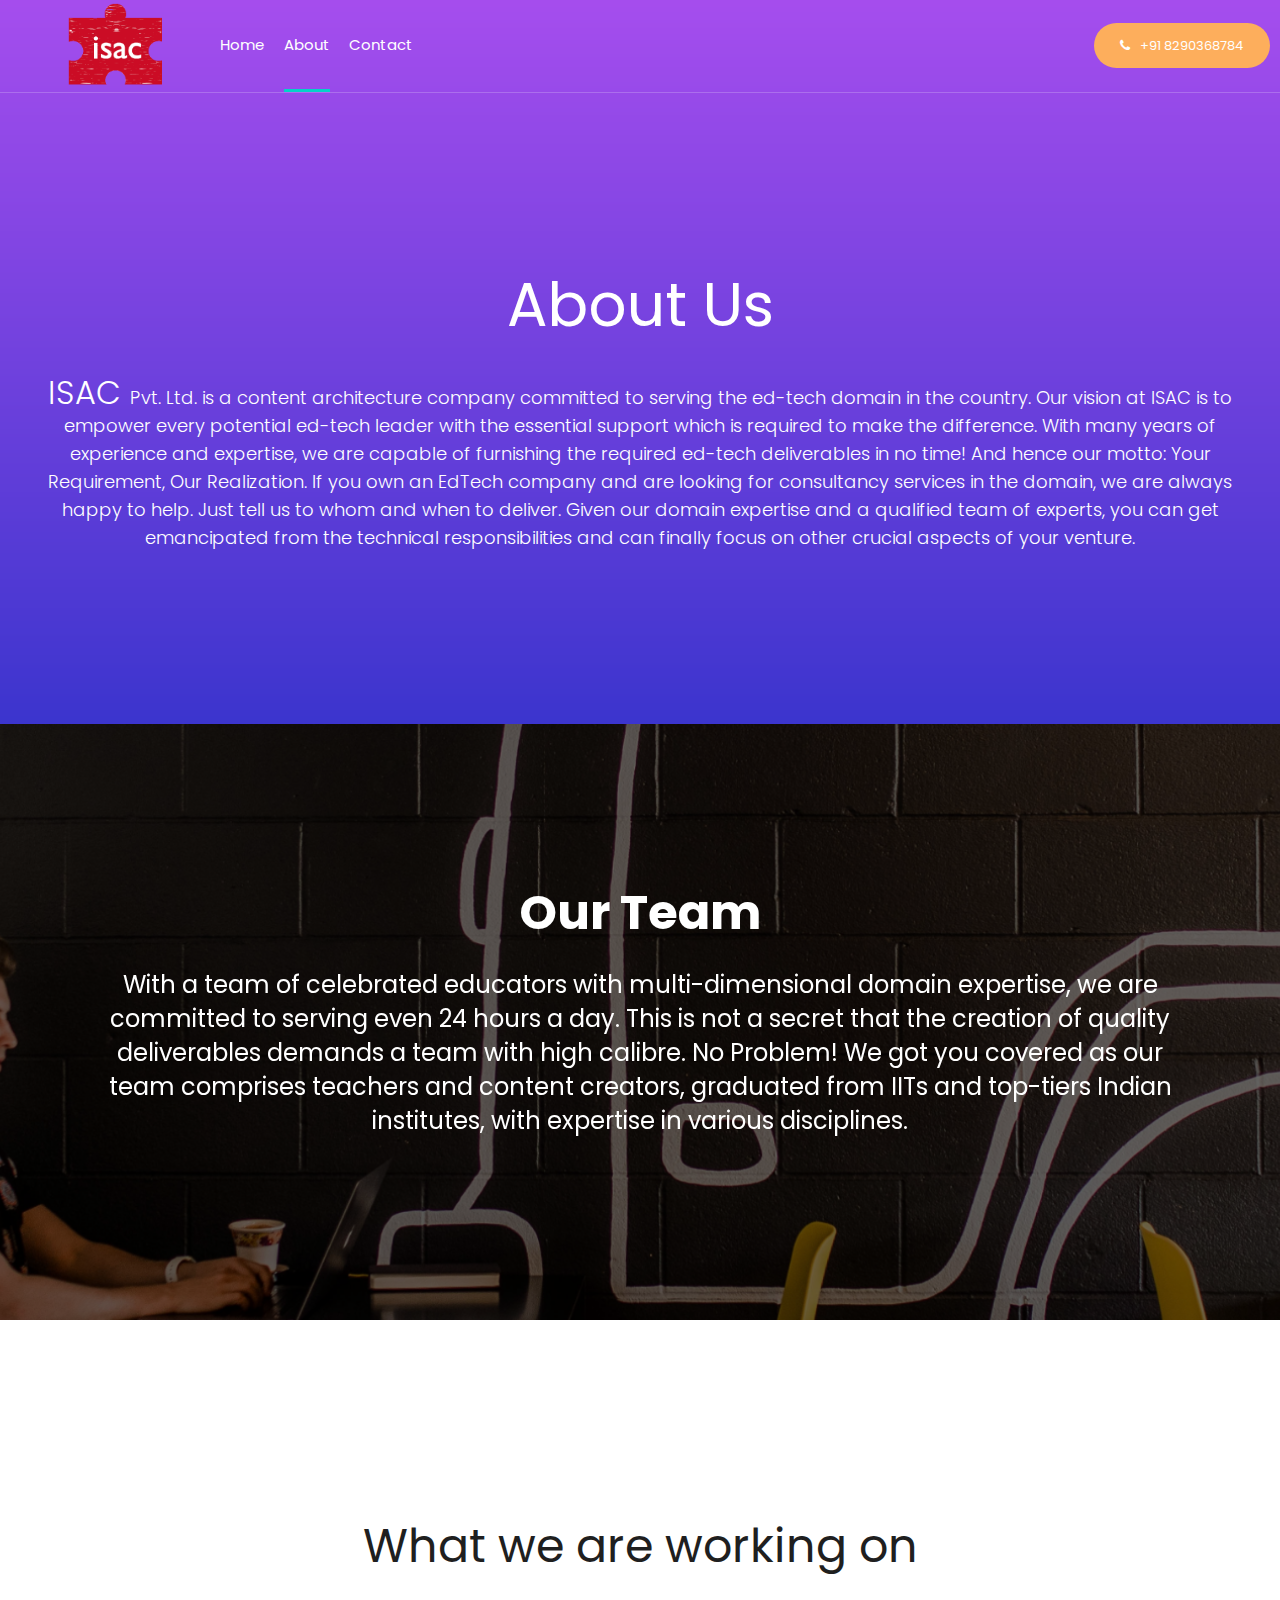
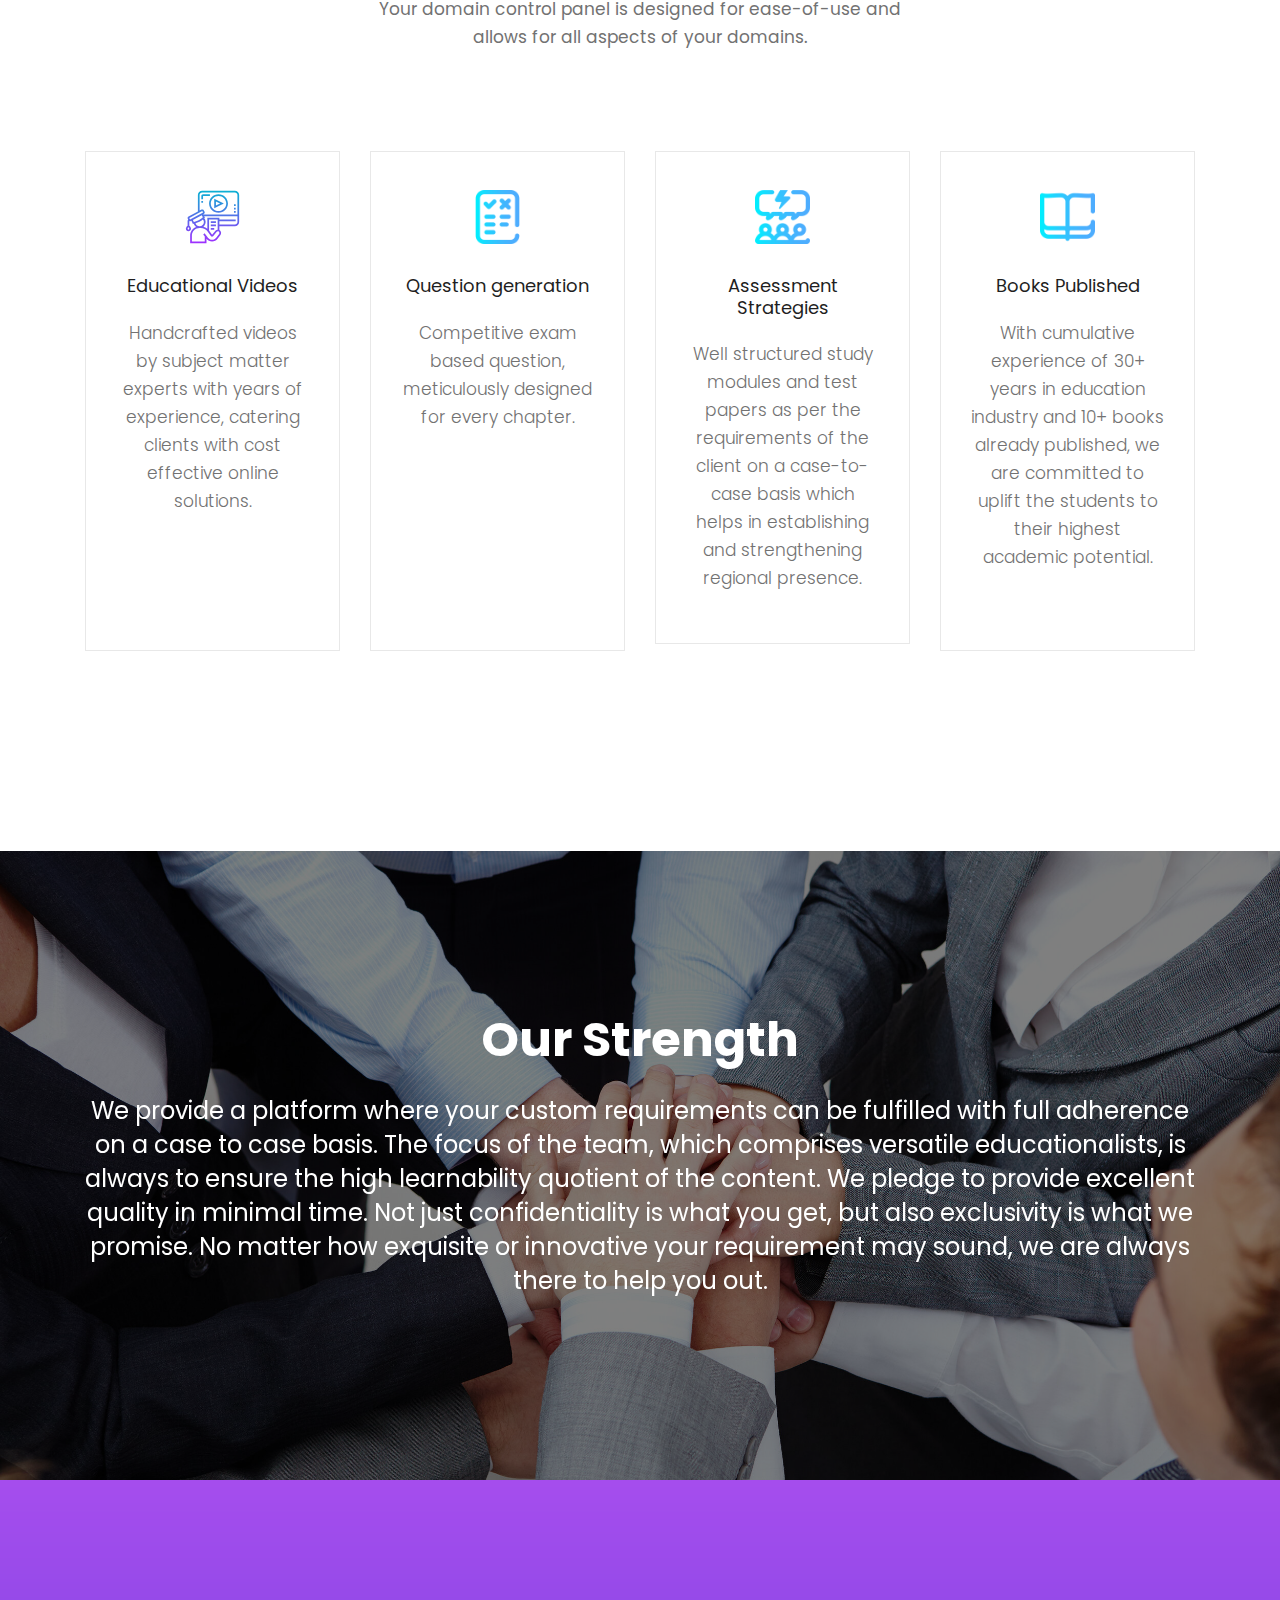
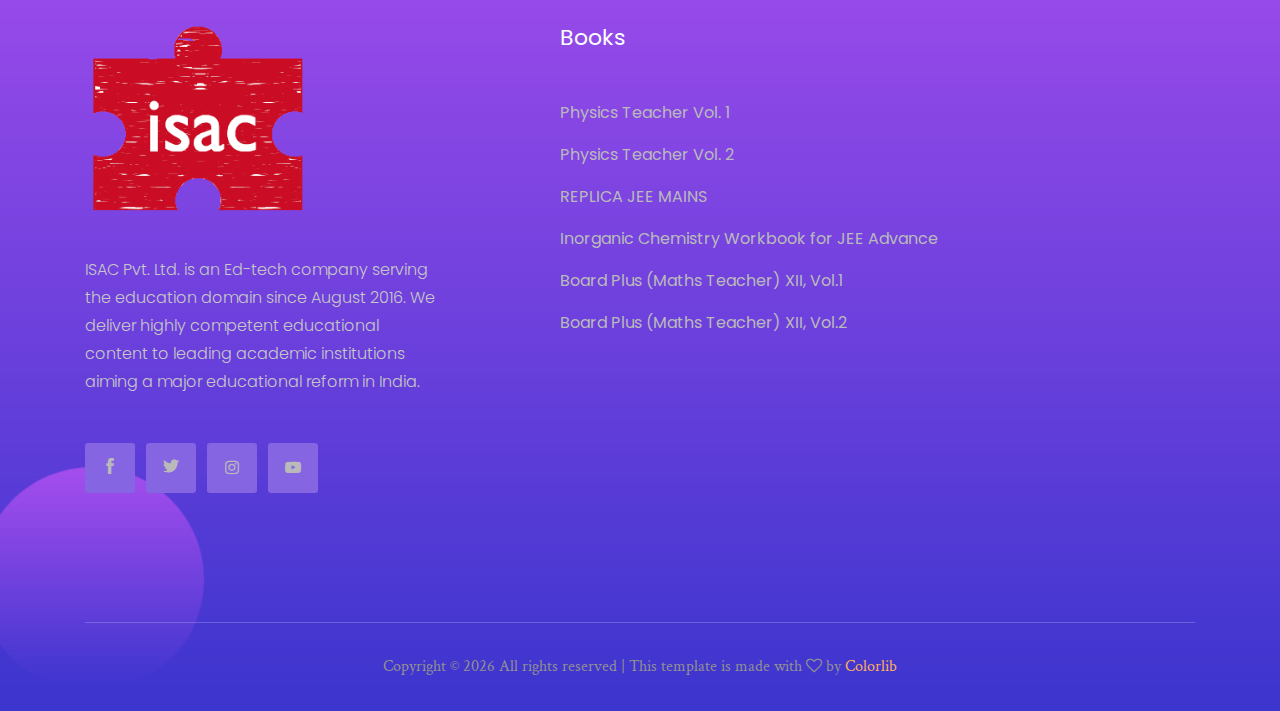
==== about.html @ 210eb5e8 "Update about.html" ====
<!doctype html>
<html class="no-js" lang="zxx">

<head>
    <meta charset="utf-8">
    <meta http-equiv="x-ua-compatible" content="ie=edge">
    <title>ISAC About</title>
    <meta name="description" content="">
    <meta name="viewport" content="width=device-width, initial-scale=1">
    <link rel="shortcut icon" type="image/png" href="img/ISAC logo.png.png">

    <!-- <link rel="manifest" href="site.webmanifest"> -->
    <!-- Place favicon.ico in the root directory -->

    <!-- CSS here -->
    <link rel="stylesheet" href="css/bootstrap.min.css">
    <link rel="stylesheet" href="css/owl.carousel.min.css">
    <link rel="stylesheet" href="css/magnific-popup.css">
    <link rel="stylesheet" href="css/font-awesome.min.css">
    <link rel="stylesheet" href="css/themify-icons.css">
    <link rel="stylesheet" href="css/nice-select.css">
    <link rel="stylesheet" href="css/flaticon.css">
    <link rel="stylesheet" href="css/gijgo.css">
    <link rel="stylesheet" href="css/animate.css">
    <link rel="stylesheet" href="css/slicknav.css">
    <link rel="stylesheet" href="css/style.css">
    <!-- <link rel="stylesheet" href="css/responsive.css"> -->
</head>

<body>
    <!--[if lte IE 9]>
            <p class="browserupgrade">You are using an <strong>outdated</strong> browser. Please <a href="https://browsehappy.com/">upgrade your browser</a> to improve your experience and security.</p>
        <![endif]-->

    <!-- header-start -->
    <header>
        <div class="header-area ">
            <div id="sticky-header" class="main-header-area">
                <div class="container-fluid p-0">
                    <div class="row align-items-center no-gutters">
                        <div class="col-xl-2 col-lg-2">
                            <div class="logo-img">
                                <a href="index.html">
                                    <img src="img/ISAC logo.png" alt="" style="width: 6.2rem;">
                                </a>
                            </div>
                        </div>
                        <div class="col-xl-7 col-lg-7">
                            <div class="main-menu  d-none d-lg-block">
                                <nav>
                                    <ul id="navigation">
                                        <li><a href="index.html">home</a></li>
                                        <li><a class="active" href="about.html">About</a></li>
                                        <li><a href="contact.html">Contact</a></li>
                                    </ul>
                                </nav>
                            </div>
                        </div>
                        <div class="col-xl-3 col-lg-3 d-none d-lg-block">
                            <div class="log_chat_area d-flex align-items-center">
                                <div class="live_chat_btn">
                                    <a class="boxed_btn_orange" href="#">
                                        <i class="fa fa-phone"></i>
                                        <span>+91 8290368784</span>
                                    </a>
                                </div>
                            </div>
                        </div>
                        <div class="col-12">
                            <div class="mobile_menu d-block d-lg-none"></div>
                        </div>
                    </div>
                </div>
            </div>
        </div>
    </header>
    <!-- header-end -->

    <!-- bradcam_area_start -->
    <div class="bradcam_area breadcam_bg overlay1">
        <h3>About Us</h3>
        <p style="text-align: center;font-size: 18px;padding-top: 3%;padding-left: 3%;padding-right: 3%;font-family: Poppins, sans-serif;color: white;">
            <span style="font-size: xx-large;">ISAC </span> Pvt. Ltd. is a content architecture company committed to serving the ed-tech domain in the country.
        Our vision at ISAC is to empower every potential ed-tech leader with the essential support which is required to
        make the difference.
        With many years of experience and expertise, we are capable of furnishing the required ed-tech deliverables in
        no time! And hence our motto: Your Requirement, Our Realization. If you own an EdTech company and are looking
        for consultancy services in the domain, we are always happy to help. Just tell us to whom and when to deliver.
        Given our domain expertise and a qualified team of experts, you can get emancipated from the technical
        responsibilities and can finally focus on other crucial aspects of your venture.
    </p>
    </div>
    <!-- bradcam_area_end -->

    

    <!-- testimonial_area_start -->
    <div class="testimonial_area testimonial_bg_1 overlay">
        <div class="testmonial_active owl-carousel">
            <div class="single_testmoial">
                <div class="container">
                    <div class="row">
                        <div class="col-xl-12">
                            <div class="testmonial_text text-center">
                                <h3 style="color: rgb(255, 255, 255);font-size: xxx-large;font-weight: 700;">Our Team</h3>
                                <p>
                                    With a team of celebrated educators with multi-dimensional domain expertise, we are
                                    committed to serving even 24 hours a day. This is not a secret that the creation of
                                    quality deliverables demands a team with high calibre. No Problem! We got you
                                    covered as our team comprises teachers and content creators, graduated from IITs and
                                    top-tiers Indian institutes, with expertise in various disciplines.
                                </p>
                            </div>
                        </div>
                    </div>
                </div>
            </div>
        </div>
    </div>
    <!-- testimonial_area_end -->

    <!-- our_courses_start -->
    <div class="our_courses">
        <div class="container">
            <div class="row">
                <div class="col-xl-12">
                    <div class="section_title text-center mb-100">
                        <h3>What we are working on</h3>
                        <p style="font-family: Poppins, sans-serif;">Your domain control panel is designed for
                            ease-of-use and <br>
                            allows for all aspects of your domains.
                        </p>
                    </div>
                </div>
            </div>
            <div class="row">
                <div class="col-xl-3 col-md-6 col-lg-6">
                    <div class="single_course text-center">
                        <div class="icon">
                            <img src="/fonts/fa-course.svg" style="max-width: 28%;">
                        </div>
                        <br>
                        <h3>Educational Videos</h3>
                        <p style="font-family: Poppins, sans-serif;">
                            Handcrafted videos by subject matter experts with years of experience, catering clients with
                            cost effective online solutions.
                            <br><br><br><br>
                        </p>
                    </div>
                </div>
                <div class="col-xl-3 col-md-6 col-lg-6">
                    <div class="single_course text-center">
                        <div class="icon blue">
                            <img src="/fonts/list.png" style="max-width: 28%;">
                        </div>
                        <br>
                        <h3>Question generation</h3>
                        <p style="font-family: Poppins, sans-serif;">
                            Competitive exam based question, meticulously designed for every chapter.
                            <br><br><br><br><br><br><br>
                        </p>
                    </div>
                </div>
                <div class="col-xl-3 col-md-6 col-lg-6">
                    <div class="single_course text-center">
                        <div class="icon">
                            <img src="/fonts/idea.png" style="max-width: 28%;">
                        </div>
                        <br>
                        <h3>Assessment Strategies</h3>
                        <p style="font-family: Poppins, sans-serif;">
                            Well structured study modules and test papers as per the requirements of the client on a
                            case-to-case basis which helps in establishing and strengthening regional presence.
                        </p>
                    </div>
                </div>
                <div class="col-xl-3 col-md-6 col-lg-6">
                    <div class="single_course text-center">
                        <div class="icon gradient">
                            <img src="/fonts/book.png" style="max-width: 28%;">
                        </div>
                        <br>
                        <h3>Books Published</h3>
                        <p style="font-family: Poppins, sans-serif;">
                            With cumulative experience of 30+ years in
                            education industry and 10+ books already published, we are committed to uplift the students
                            to their highest academic potential.
                            <br><br>
                        </p>
                    </div>
                </div>
            </div>
        </div>
    </div>
    <!-- our_courses_end -->

        <!-- testimonial_area_start -->
        <div class="testimonial_area testimonial_bg_2 overlay">
            <div class="testmonial_active owl-carousel">
                <div class="single_testmoial">
                    <div class="container">
                        <div class="row">
                            <div class="col-xl-12">
                                <div class="testmonial_text text-center">
                                    <h3 style="color: rgb(255, 255, 255);font-size: xxx-large;font-weight: 700;">Our Strength</h3>
                                    <p>
                                        We provide a platform where your custom requirements can be fulfilled with full adherence on a case to case basis. The focus of the team, which comprises versatile educationalists, is always to ensure the high learnability quotient of the content. We pledge to provide excellent quality in minimal time. Not just confidentiality is what you get, but also exclusivity is what we promise. No matter how exquisite or innovative your requirement may sound, we are always there to help you out.
                                    </p>
                                </div>
                            </div>
                        </div>
                    </div>
                </div>
            </div>
        </div>
        <!-- testimonial_area_end -->
    


    <!-- footer -->
    <footer class="footer footer_bg_1">
        <div class="footer_top">
            <div class="container">
                <div class="row">
                    <div class="col-xl-4 col-md-6 col-lg-4">
                        <div class="footer_widget">
                            <div class="footer_logo">
                                <a href="#">
                                    <img src="img/ISAC logo.png" alt="" style="width: 14rem;">
                                </a>
                            </div>
                            <p style="font-family: Poppins, sans-serif;">
                                ISAC Pvt. Ltd. is an Ed-tech company serving the education domain since August 2016. We deliver highly competent educational content to leading academic institutions aiming a major educational reform in India.
                            </p>
                            <div class="socail_links">
                                <ul>
                                    <li>
                                        <a href="#">
                                            <i class="ti-facebook"></i>
                                        </a>
                                    </li>
                                    <li>
                                        <a href="#">
                                            <i class="ti-twitter-alt"></i>
                                        </a>
                                    </li>
                                    <li>
                                        <a href="#">
                                            <i class="fa fa-instagram"></i>
                                        </a>
                                    </li>
                                    <li>
                                        <a href="#">
                                            <i class="fa fa-youtube-play"></i>
                                        </a>
                                    </li>
                                </ul>
                            </div>

                        </div>
                    </div>
                    <div class="col-xl-2 offset-xl-1 col-md-6 col-lg-3">
                        <div class="footer_widget">
                            <h3 class="footer_title">
                                Books
                            </h3>
                            <ul>
                                <li><a href="https://www.amazon.in/dp/8193483502/ref=cm_sw_r_wa_apa_i_ZMTHEbQA62MAY">Physics Teacher Vol. 1</a></li>
                                <li><a href="https://www.amazon.in/dp/8193483510/ref=cm_sw_r_wa_apa_i_jNTHEbQM7W91A">Physics Teacher Vol. 2</a></li>
                                <li><a href="https://www.amazon.in/dp/8193483529/ref=cm_sw_r_wa_apa_i_QTTHEbKXRJA1Y">REPLICA JEE MAINS</a></li>
                                <li><a href="https://www.amazon.in/dp/8193483553/ref=cm_sw_r_wa_apa_i_QVTHEb2X2Y903">Inorganic Chemistry Workbook for JEE Advance</a></li>
                                <li><a href="https://www.amazon.in/dp/8193483537/ref=cm_sw_r_wa_apa_i_bWTHEbSHF043A">Board Plus (Maths Teacher) XII, Vol.1</a></li>
                                <li><a href="#">Board Plus (Maths Teacher) XII, Vol.2</a></li>
                            </ul>

                        </div>
                    </div>
                </div>
            </div>
        </div>
        <div class="copy-right_text">
            <div class="container">
                <div class="footer_border"></div>
                <div class="row">
                    <div class="col-xl-12">
                        <p class="copy_right text-center">
                            <!-- Link back to Colorlib can't be removed. Template is licensed under CC BY 3.0. -->
                            Copyright &copy;
                            <script>document.write(new Date().getFullYear());</script> All rights reserved | This
                            template is made with <i class="fa fa-heart-o" aria-hidden="true"></i> by <a
                                href="https://colorlib.com" target="_blank">Colorlib</a>
                            <!-- Link back to Colorlib can't be removed. Template is licensed under CC BY 3.0. -->
                        </p>
                    </div>
                </div>
            </div>
        </div>
    </footer>
    <!-- footer -->

    <!-- form itself end-->
    <form id="test-form" class="white-popup-block mfp-hide">
        <div class="popup_box ">
            <div class="popup_inner">
                <div class="logo text-center">
                    <a href="#">
                        <img src="img/form-logo.png" alt="">
                    </a>
                </div>
                <h3>Sign in</h3>
                <form action="#">
                    <div class="row">
                        <div class="col-xl-12 col-md-12">
                            <input type="email" placeholder="Enter email">
                        </div>
                        <div class="col-xl-12 col-md-12">
                            <input type="password" placeholder="Password">
                        </div>
                        <div class="col-xl-12">
                            <button type="submit" class="boxed_btn_orange">Sign in</button>
                        </div>
                    </div>
                </form>
                <p class="doen_have_acc">Don’t have an account? <a class="dont-hav-acc" href="#test-form2">Sign Up</a>
                </p>
            </div>
        </div>
    </form>
    <!-- form itself end -->

    <!-- form itself end-->
    <form id="test-form2" class="white-popup-block mfp-hide">
        <div class="popup_box ">
            <div class="popup_inner">
                <div class="logo text-center">
                    <a href="#">
                        <img src="img/form-logo.png" alt="">
                    </a>
                </div>
                <h3>Resistration</h3>
                <form action="#">
                    <div class="row">
                        <div class="col-xl-12 col-md-12">
                            <input type="email" placeholder="Enter email">
                        </div>
                        <div class="col-xl-12 col-md-12">
                            <input type="password" placeholder="Password">
                        </div>
                        <div class="col-xl-12 col-md-12">
                            <input type="Password" placeholder="Confirm password">
                        </div>
                        <div class="col-xl-12">
                            <button type="submit" class="boxed_btn_orange">Sign Up</button>
                        </div>
                    </div>
                </form>
            </div>
        </div>
    </form>
    <!-- form itself end -->


    <!-- JS here -->
    <script src="js/vendor/modernizr-3.5.0.min.js"></script>
    <script src="js/vendor/jquery-1.12.4.min.js"></script>
    <script src="js/popper.min.js"></script>
    <script src="js/bootstrap.min.js"></script>
    <script src="js/owl.carousel.min.js"></script>
    <script src="js/isotope.pkgd.min.js"></script>
    <script src="js/ajax-form.js"></script>
    <script src="js/waypoints.min.js"></script>
    <script src="js/jquery.counterup.min.js"></script>
    <script src="js/imagesloaded.pkgd.min.js"></script>
    <script src="js/scrollIt.js"></script>
    <script src="js/jquery.scrollUp.min.js"></script>
    <script src="js/wow.min.js"></script>
    <script src="js/nice-select.min.js"></script>
    <script src="js/jquery.slicknav.min.js"></script>
    <script src="js/jquery.magnific-popup.min.js"></script>
    <script src="js/plugins.js"></script>
    <script src="js/gijgo.min.js"></script>

    <!--contact js-->
    <script src="js/contact.js"></script>
    <script src="js/jquery.ajaxchimp.min.js"></script>
    <script src="js/jquery.form.js"></script>
    <script src="js/jquery.validate.min.js"></script>
    <script src="js/mail-script.js"></script>

    <script src="js/main.js"></script>
</body>

</html>
---- css/themify-icons.css ----
@font-face {
	font-family: 'themify';
	src:url('../fonts/themify.eot?-fvbane');
	src:url('../fonts/themify.eot?#iefix-fvbane') format('embedded-opentype'),
		url('../fonts/themify.woff?-fvbane') format('woff'),
		url('../fonts/themify.ttf?-fvbane') format('truetype'),
		url('../fonts/themify.svg?-fvbane#themify') format('svg');
	font-weight: normal;
	font-style: normal;
}

[class^="ti-"], [class*=" ti-"] {
	font-family: 'themify';
	/* speak: none; */
	font-style: normal;
	font-weight: normal;
	font-variant: normal;
	text-transform: none;
	line-height: 1;

	/* Better Font Rendering =========== */
	-webkit-font-smoothing: antialiased;
	-moz-osx-font-smoothing: grayscale;
}

.ti-wand:before {
	content: "\e600";
}
.ti-volume:before {
	content: "\e601";
}
.ti-user:before {
	content: "\e602";
}
.ti-unlock:before {
	content: "\e603";
}
.ti-unlink:before {
	content: "\e604";
}
.ti-trash:before {
	content: "\e605";
}
.ti-thought:before {
	content: "\e606";
}
.ti-target:before {
	content: "\e607";
}
.ti-tag:before {
	content: "\e608";
}
.ti-tablet:before {
	content: "\e609";
}
.ti-star:before {
	content: "\e60a";
}
.ti-spray:before {
	content: "\e60b";
}
.ti-signal:before {
	content: "\e60c";
}
.ti-shopping-cart:before {
	content: "\e60d";
}
.ti-shopping-cart-full:before {
	content: "\e60e";
}
.ti-settings:before {
	content: "\e60f";
}
.ti-search:before {
	content: "\e610";
}
.ti-zoom-in:before {
	content: "\e611";
}
.ti-zoom-out:before {
	content: "\e612";
}
.ti-cut:before {
	content: "\e613";
}
.ti-ruler:before {
	content: "\e614";
}
.ti-ruler-pencil:before {
	content: "\e615";
}
.ti-ruler-alt:before {
	content: "\e616";
}
.ti-bookmark:before {
	content: "\e617";
}
.ti-bookmark-alt:before {
	content: "\e618";
}
.ti-reload:before {
	content: "\e619";
}
.ti-plus:before {
	content: "\e61a";
}
.ti-pin:before {
	content: "\e61b";
}
.ti-pencil:before {
	content: "\e61c";
}
.ti-pencil-alt:before {
	content: "\e61d";
}
.ti-paint-roller:before {
	content: "\e61e";
}
.ti-paint-bucket:before {
	content: "\e61f";
}
.ti-na:before {
	content: "\e620";
}
.ti-mobile:before {
	content: "\e621";
}
.ti-minus:before {
	content: "\e622";
}
.ti-medall:before {
	content: "\e623";
}
.ti-medall-alt:before {
	content: "\e624";
}
.ti-marker:before {
	content: "\e625";
}
.ti-marker-alt:before {
	content: "\e626";
}
.ti-arrow-up:before {
	content: "\e627";
}
.ti-arrow-right:before {
	content: "\e628";
}
.ti-arrow-left:before {
	content: "\e629";
}
.ti-arrow-down:before {
	content: "\e62a";
}
.ti-lock:before {
	content: "\e62b";
}
.ti-location-arrow:before {
	content: "\e62c";
}
.ti-link:before {
	content: "\e62d";
}
.ti-layout:before {
	content: "\e62e";
}
.ti-layers:before {
	content: "\e62f";
}
.ti-layers-alt:before {
	content: "\e630";
}
.ti-key:before {
	content: "\e631";
}
.ti-import:before {
	content: "\e632";
}
.ti-image:before {
	content: "\e633";
}
.ti-heart:before {
	content: "\e634";
}
.ti-heart-broken:before {
	content: "\e635";
}
.ti-hand-stop:before {
	content: "\e636";
}
.ti-hand-open:before {
	content: "\e637";
}
.ti-hand-drag:before {
	content: "\e638";
}
.ti-folder:before {
	content: "\e639";
}
.ti-flag:before {
	content: "\e63a";
}
.ti-flag-alt:before {
	content: "\e63b";
}
.ti-flag-alt-2:before {
	content: "\e63c";
}
.ti-eye:before {
	content: "\e63d";
}
.ti-export:before {
	content: "\e63e";
}
.ti-exchange-vertical:before {
	content: "\e63f";
}
.ti-desktop:before {
	content: "\e640";
}
.ti-cup:before {
	content: "\e641";
}
.ti-crown:before {
	content: "\e642";
}
.ti-comments:before {
	content: "\e643";
}
.ti-comment:before {
	content: "\e644";
}
.ti-comment-alt:before {
	content: "\e645";
}
.ti-close:before {
	content: "\e646";
}
.ti-clip:before {
	content: "\e647";
}
.ti-angle-up:before {
	content: "\e648";
}
.ti-angle-right:before {
	content: "\e649";
}
.ti-angle-left:before {
	content: "\e64a";
}
.ti-angle-down:before {
	content: "\e64b";
}
.ti-check:before {
	content: "\e64c";
}
.ti-check-box:before {
	content: "\e64d";
}
.ti-camera:before {
	content: "\e64e";
}
.ti-announcement:before {
	content: "\e64f";
}
.ti-brush:before {
	content: "\e650";
}
.ti-briefcase:before {
	content: "\e651";
}
.ti-bolt:before {
	content: "\e652";
}
.ti-bolt-alt:before {
	content: "\e653";
}
.ti-blackboard:before {
	content: "\e654";
}
.ti-bag:before {
	content: "\e655";
}
.ti-move:before {
	content: "\e656";
}
.ti-arrows-vertical:before {
	content: "\e657";
}
.ti-arrows-horizontal:before {
	content: "\e658";
}
.ti-fullscreen:before {
	content: "\e659";
}
.ti-arrow-top-right:before {
	content: "\e65a";
}
.ti-arrow-top-left:before {
	content: "\e65b";
}
.ti-arrow-circle-up:before {
	content: "\e65c";
}
.ti-arrow-circle-right:before {
	content: "\e65d";
}
.ti-arrow-circle-left:before {
	content: "\e65e";
}
.ti-arrow-circle-down:before {
	content: "\e65f";
}
.ti-angle-double-up:before {
	content: "\e660";
}
.ti-angle-double-right:before {
	content: "\e661";
}
.ti-angle-double-left:before {
	content: "\e662";
}
.ti-angle-double-down:before {
	content: "\e663";
}
.ti-zip:before {
	content: "\e664";
}
.ti-world:before {
	content: "\e665";
}
.ti-wheelchair:before {
	content: "\e666";
}
.ti-view-list:before {
	content: "\e667";
}
.ti-view-list-alt:before {
	content: "\e668";
}
.ti-view-grid:before {
	content: "\e669";
}
.ti-uppercase:before {
	content: "\e66a";
}
.ti-upload:before {
	content: "\e66b";
}
.ti-underline:before {
	content: "\e66c";
}
.ti-truck:before {
	content: "\e66d";
}
.ti-timer:before {
	content: "\e66e";
}
.ti-ticket:before {
	content: "\e66f";
}
.ti-thumb-up:before {
	content: "\e670";
}
.ti-thumb-down:before {
	content: "\e671";
}
.ti-text:before {
	content: "\e672";
}
.ti-stats-up:before {
	content: "\e673";
}
.ti-stats-down:before {
	content: "\e674";
}
.ti-split-v:before {
	content: "\e675";
}
.ti-split-h:before {
	content: "\e676";
}
.ti-smallcap:before {
	content: "\e677";
}
.ti-shine:before {
	content: "\e678";
}
.ti-shift-right:before {
	content: "\e679";
}
.ti-shift-left:before {
	content: "\e67a";
}
.ti-shield:before {
	content: "\e67b";
}
.ti-notepad:before {
	content: "\e67c";
}
.ti-server:before {
	content: "\e67d";
}
.ti-quote-right:before {
	content: "\e67e";
}
.ti-quote-left:before {
	content: "\e67f";
}
.ti-pulse:before {
	content: "\e680";
}
.ti-printer:before {
	content: "\e681";
}
.ti-power-off:before {
	content: "\e682";
}
.ti-plug:before {
	content: "\e683";
}
.ti-pie-chart:before {
	content: "\e684";
}
.ti-paragraph:before {
	content: "\e685";
}
.ti-panel:before {
	content: "\e686";
}
.ti-package:before {
	content: "\e687";
}
.ti-music:before {
	content: "\e688";
}
.ti-music-alt:before {
	content: "\e689";
}
.ti-mouse:before {
	content: "\e68a";
}
.ti-mouse-alt:before {
	content: "\e68b";
}
.ti-money:before {
	content: "\e68c";
}
.ti-microphone:before {
	content: "\e68d";
}
.ti-menu:before {
	content: "\e68e";
}
.ti-menu-alt:before {
	content: "\e68f";
}
.ti-map:before {
	content: "\e690";
}
.ti-map-alt:before {
	content: "\e691";
}
.ti-loop:before {
	content: "\e692";
}
.ti-location-pin:before {
	content: "\e693";
}
.ti-list:before {
	content: "\e694";
}
.ti-light-bulb:before {
	content: "\e695";
}
.ti-Italic:before {
	content: "\e696";
}
.ti-info:before {
	content: "\e697";
}
.ti-infinite:before {
	content: "\e698";
}
.ti-id-badge:before {
	content: "\e699";
}
.ti-hummer:before {
	content: "\e69a";
}
.ti-home:before {
	content: "\e69b";
}
.ti-help:before {
	content: "\e69c";
}
.ti-headphone:before {
	content: "\e69d";
}
.ti-harddrives:before {
	content: "\e69e";
}
.ti-harddrive:before {
	content: "\e69f";
}
.ti-gift:before {
	content: "\e6a0";
}
.ti-game:before {
	content: "\e6a1";
}
.ti-filter:before {
	content: "\e6a2";
}
.ti-files:before {
	content: "\e6a3";
}
.ti-file:before {
	content: "\e6a4";
}
.ti-eraser:before {
	content: "\e6a5";
}
.ti-envelope:before {
	content: "\e6a6";
}
.ti-download:before {
	content: "\e6a7";
}
.ti-direction:before {
	content: "\e6a8";
}
.ti-direction-alt:before {
	content: "\e6a9";
}
.ti-dashboard:before {
	content: "\e6aa";
}
.ti-control-stop:before {
	content: "\e6ab";
}
.ti-control-shuffle:before {
	content: "\e6ac";
}
.ti-control-play:before {
	content: "\e6ad";
}
.ti-control-pause:before {
	content: "\e6ae";
}
.ti-control-forward:before {
	content: "\e6af";
}
.ti-control-backward:before {
	content: "\e6b0";
}
.ti-cloud:before {
	content: "\e6b1";
}
.ti-cloud-up:before {
	content: "\e6b2";
}
.ti-cloud-down:before {
	content: "\e6b3";
}
.ti-clipboard:before {
	content: "\e6b4";
}
.ti-car:before {
	content: "\e6b5";
}
.ti-calendar:before {
	content: "\e6b6";
}
.ti-book:before {
	content: "\e6b7";
}
.ti-bell:before {
	content: "\e6b8";
}
.ti-basketball:before {
	content: "\e6b9";
}
.ti-bar-chart:before {
	content: "\e6ba";
}
.ti-bar-chart-alt:before {
	content: "\e6bb";
}
.ti-back-right:before {
	content: "\e6bc";
}
.ti-back-left:before {
	content: "\e6bd";
}
.ti-arrows-corner:before {
	content: "\e6be";
}
.ti-archive:before {
	content: "\e6bf";
}
.ti-anchor:before {
	content: "\e6c0";
}
.ti-align-right:before {
	content: "\e6c1";
}
.ti-align-left:before {
	content: "\e6c2";
}
.ti-align-justify:before {
	content: "\e6c3";
}
.ti-align-center:before {
	content: "\e6c4";
}
.ti-alert:before {
	content: "\e6c5";
}
.ti-alarm-clock:before {
	content: "\e6c6";
}
.ti-agenda:before {
	content: "\e6c7";
}
.ti-write:before {
	content: "\e6c8";
}
.ti-window:before {
	content: "\e6c9";
}
.ti-widgetized:before {
	content: "\e6ca";
}
.ti-widget:before {
	content: "\e6cb";
}
.ti-widget-alt:before {
	content: "\e6cc";
}
.ti-wallet:before {
	content: "\e6cd";
}
.ti-video-clapper:before {
	content: "\e6ce";
}
.ti-video-camera:before {
	content: "\e6cf";
}
.ti-vector:before {
	content: "\e6d0";
}
.ti-themify-logo:before {
	content: "\e6d1";
}
.ti-themify-favicon:before {
	content: "\e6d2";
}
.ti-themify-favicon-alt:before {
	content: "\e6d3";
}
.ti-support:before {
	content: "\e6d4";
}
.ti-stamp:before {
	content: "\e6d5";
}
.ti-split-v-alt:before {
	content: "\e6d6";
}
.ti-slice:before {
	content: "\e6d7";
}
.ti-shortcode:before {
	content: "\e6d8";
}
.ti-shift-right-alt:before {
	content: "\e6d9";
}
.ti-shift-left-alt:before {
	content: "\e6da";
}
.ti-ruler-alt-2:before {
	content: "\e6db";
}
.ti-receipt:before {
	content: "\e6dc";
}
.ti-pin2:before {
	content: "\e6dd";
}
.ti-pin-alt:before {
	content: "\e6de";
}
.ti-pencil-alt2:before {
	content: "\e6df";
}
.ti-palette:before {
	content: "\e6e0";
}
.ti-more:before {
	content: "\e6e1";
}
.ti-more-alt:before {
	content: "\e6e2";
}
.ti-microphone-alt:before {
	content: "\e6e3";
}
.ti-magnet:before {
	content: "\e6e4";
}
.ti-line-double:before {
	content: "\e6e5";
}
.ti-line-dotted:before {
	content: "\e6e6";
}
.ti-line-dashed:before {
	content: "\e6e7";
}
.ti-layout-width-full:before {
	content: "\e6e8";
}
.ti-layout-width-default:before {
	content: "\e6e9";
}
.ti-layout-width-default-alt:before {
	content: "\e6ea";
}
.ti-layout-tab:before {
	content: "\e6eb";
}
.ti-layout-tab-window:before {
	content: "\e6ec";
}
.ti-layout-tab-v:before {
	content: "\e6ed";
}
.ti-layout-tab-min:before {
	content: "\e6ee";
}
.ti-layout-slider:before {
	content: "\e6ef";
}
.ti-layout-slider-alt:before {
	content: "\e6f0";
}
.ti-layout-sidebar-right:before {
	content: "\e6f1";
}
.ti-layout-sidebar-none:before {
	content: "\e6f2";
}
.ti-layout-sidebar-left:before {
	content: "\e6f3";
}
.ti-layout-placeholder:before {
	content: "\e6f4";
}
.ti-layout-menu:before {
	content: "\e6f5";
}
.ti-layout-menu-v:before {
	content: "\e6f6";
}
.ti-layout-menu-separated:before {
	content: "\e6f7";
}
.ti-layout-menu-full:before {
	content: "\e6f8";
}
.ti-layout-media-right-alt:before {
	content: "\e6f9";
}
.ti-layout-media-right:before {
	content: "\e6fa";
}
.ti-layout-media-overlay:before {
	content: "\e6fb";
}
.ti-layout-media-overlay-alt:before {
	content: "\e6fc";
}
.ti-layout-media-overlay-alt-2:before {
	content: "\e6fd";
}
.ti-layout-media-left-alt:before {
	content: "\e6fe";
}
.ti-layout-media-left:before {
	content: "\e6ff";
}
.ti-layout-media-center-alt:before {
	content: "\e700";
}
.ti-layout-media-center:before {
	content: "\e701";
}
.ti-layout-list-thumb:before {
	content: "\e702";
}
.ti-layout-list-thumb-alt:before {
	content: "\e703";
}
.ti-layout-list-post:before {
	content: "\e704";
}
.ti-layout-list-large-image:before {
	content: "\e705";
}
.ti-layout-line-solid:before {
	content: "\e706";
}
.ti-layout-grid4:before {
	content: "\e707";
}
.ti-layout-grid3:before {
	content: "\e708";
}
.ti-layout-grid2:before {
	content: "\e709";
}
.ti-layout-grid2-thumb:before {
	content: "\e70a";
}
.ti-layout-cta-right:before {
	content: "\e70b";
}
.ti-layout-cta-left:before {
	content: "\e70c";
}
.ti-layout-cta-center:before {
	content: "\e70d";
}
.ti-layout-cta-btn-right:before {
	content: "\e70e";
}
.ti-layout-cta-btn-left:before {
	content: "\e70f";
}
.ti-layout-column4:before {
	content: "\e710";
}
.ti-layout-column3:before {
	content: "\e711";
}
.ti-layout-column2:before {
	content: "\e712";
}
.ti-layout-accordion-separated:before {
	content: "\e713";
}
.ti-layout-accordion-merged:before {
	content: "\e714";
}
.ti-layout-accordion-list:before {
	content: "\e715";
}
.ti-ink-pen:before {
	content: "\e716";
}
.ti-info-alt:before {
	content: "\e717";
}
.ti-help-alt:before {
	content: "\e718";
}
.ti-headphone-alt:before {
	content: "\e719";
}
.ti-hand-point-up:before {
	content: "\e71a";
}
.ti-hand-point-right:before {
	content: "\e71b";
}
.ti-hand-point-left:before {
	content: "\e71c";
}
.ti-hand-point-down:before {
	content: "\e71d";
}
.ti-gallery:before {
	content: "\e71e";
}
.ti-face-smile:before {
	content: "\e71f";
}
.ti-face-sad:before {
	content: "\e720";
}
.ti-credit-card:before {
	content: "\e721";
}
.ti-control-skip-forward:before {
	content: "\e722";
}
.ti-control-skip-backward:before {
	content: "\e723";
}
.ti-control-record:before {
	content: "\e724";
}
.ti-control-eject:before {
	content: "\e725";
}
.ti-comments-smiley:before {
	content: "\e726";
}
.ti-brush-alt:before {
	content: "\e727";
}
.ti-youtube:before {
	content: "\e728";
}
.ti-vimeo:before {
	content: "\e729";
}
.ti-twitter:before {
	content: "\e72a";
}
.ti-time:before {
	content: "\e72b";
}
.ti-tumblr:before {
	content: "\e72c";
}
.ti-skype:before {
	content: "\e72d";
}
.ti-share:before {
	content: "\e72e";
}
.ti-share-alt:before {
	content: "\e72f";
}
.ti-rocket:before {
	content: "\e730";
}
.ti-pinterest:before {
	content: "\e731";
}
.ti-new-window:before {
	content: "\e732";
}
.ti-microsoft:before {
	content: "\e733";
}
.ti-list-ol:before {
	content: "\e734";
}
.ti-linkedin:before {
	content: "\e735";
}
.ti-layout-sidebar-2:before {
	content: "\e736";
}
.ti-layout-grid4-alt:before {
	content: "\e737";
}
.ti-layout-grid3-alt:before {
	content: "\e738";
}
.ti-layout-grid2-alt:before {
	content: "\e739";
}
.ti-layout-column4-alt:before {
	content: "\e73a";
}
.ti-layout-column3-alt:before {
	content: "\e73b";
}
.ti-layout-column2-alt:before {
	content: "\e73c";
}
.ti-instagram:before {
	content: "\e73d";
}
.ti-google:before {
	content: "\e73e";
}
.ti-github:before {
	content: "\e73f";
}
.ti-flickr:before {
	content: "\e740";
}
.ti-facebook:before {
	content: "\e741";
}
.ti-dropbox:before {
	content: "\e742";
}
.ti-dribbble:before {
	content: "\e743";
}
.ti-apple:before {
	content: "\e744";
}
.ti-android:before {
	content: "\e745";
}
.ti-save:before {
	content: "\e746";
}
.ti-save-alt:before {
	content: "\e747";
}
.ti-yahoo:before {
	content: "\e748";
}
.ti-wordpress:before {
	content: "\e749";
}
.ti-vimeo-alt:before {
	content: "\e74a";
}
.ti-twitter-alt:before {
	content: "\e74b";
}
.ti-tumblr-alt:before {
	content: "\e74c";
}
.ti-trello:before {
	content: "\e74d";
}
.ti-stack-overflow:before {
	content: "\e74e";
}
.ti-soundcloud:before {
	content: "\e74f";
}
.ti-sharethis:before {
	content: "\e750";
}
.ti-sharethis-alt:before {
	content: "\e751";
}
.ti-reddit:before {
	content: "\e752";
}
.ti-pinterest-alt:before {
	content: "\e753";
}
.ti-microsoft-alt:before {
	content: "\e754";
}
.ti-linux:before {
	content: "\e755";
}
.ti-jsfiddle:before {
	content: "\e756";
}
.ti-joomla:before {
	content: "\e757";
}
.ti-html5:before {
	content: "\e758";
}
.ti-flickr-alt:before {
	content: "\e759";
}
.ti-email:before {
	content: "\e75a";
}
.ti-drupal:before {
	content: "\e75b";
}
.ti-dropbox-alt:before {
	content: "\e75c";
}
.ti-css3:before {
	content: "\e75d";
}
.ti-rss:before {
	content: "\e75e";
}
.ti-rss-alt:before {
	content: "\e75f";
}
---- css/nice-select.css ----
.nice-select {
  -webkit-tap-highlight-color: transparent;
  background-color: #fff;
  border-radius: 5px;
  border: solid 1px #e8e8e8;
  box-sizing: border-box;
  clear: both;
  cursor: pointer;
  display: block;
  float: left;
  font-family: inherit;
  font-size: 14px;
  font-weight: normal;
  height: 42px;
  line-height: 40px;
  outline: none;
  padding-left: 18px;
  padding-right: 30px;
  position: relative;
  text-align: left !important;
  -webkit-transition: all 0.2s ease-in-out;
  transition: all 0.2s ease-in-out;
  -webkit-user-select: none;
     -moz-user-select: none;
      -ms-user-select: none;
          user-select: none;
  white-space: nowrap;
  width: auto; }
  .nice-select:hover {
    border-color: #dbdbdb; }
  .nice-select:active, .nice-select.open, .nice-select:focus {
    border-color: #999; }


  .nice-select.disabled {
    border-color: #ededed;
    color: #999;
    pointer-events: none; }
    .nice-select.disabled:after {
      border-color: #cccccc; }
  .nice-select.wide {
    width: 100%; }
    .nice-select.wide .list {
      left: 0 !important;
      right: 0 !important; }
  .nice-select.right {
    float: right; }
    .nice-select.right .list {
      left: auto;
      right: 0; }
  .nice-select.small {
    font-size: 12px;
    height: 36px;
    line-height: 34px; }
    .nice-select.small:after {
      height: 4px;
      width: 4px; }
    .nice-select.small .option {
      line-height: 34px;
      min-height: 34px; }
  .nice-select .list {
    background-color: #fff;
    border-radius: 5px;
    box-shadow: 0 0 0 1px rgba(68, 68, 68, 0.11);
    box-sizing: border-box;
    margin-top: 4px;
    opacity: 0;
    overflow: hidden;
    padding: 0;
    pointer-events: none;
    position: absolute;
    top: 100%;
    left: 0;
    -webkit-transform-origin: 50% 0;
        -ms-transform-origin: 50% 0;
            transform-origin: 50% 0;
    -webkit-transform: scale(0.75) translateY(-21px);
        -ms-transform: scale(0.75) translateY(-21px);
            transform: scale(0.75) translateY(-21px);
    -webkit-transition: all 0.2s cubic-bezier(0.5, 0, 0, 1.25), opacity 0.15s ease-out;
    transition: all 0.2s cubic-bezier(0.5, 0, 0, 1.25), opacity 0.15s ease-out;
    z-index: 9; }
    .nice-select .list:hover .option:not(:hover) {
      background-color: transparent !important; }
  .nice-select .option {
    cursor: pointer;
    font-weight: 400;
    line-height: 40px;
    list-style: none;
    min-height: 40px;
    outline: none;
    padding-left: 18px;
    padding-right: 29px;
    text-align: left;
    -webkit-transition: all 0.2s;
    transition: all 0.2s; }
    .nice-select .option:hover, .nice-select .option.focus, .nice-select .option.selected.focus {
      background-color: #f6f6f6; }
    .nice-select .option.selected {
      font-weight: bold; }
    .nice-select .option.disabled {
      background-color: transparent;
      color: #999;
      cursor: default; }

.no-csspointerevents .nice-select .list {
  display: none; }

.no-csspointerevents .nice-select.open .list {
  display: block; }





  /* ,,,,,,,,,,,,,,,, */


  .nice-select:after {
    content: "\e64b";
    display: block;
    height: 5px;
    margin-top: -5px;
    pointer-events: none;
    position: absolute;
    right: 30px;
    top: 8px;
    transition: all 0.15s ease-in-out;
    width: 5px;
    font-family: 'themify';
    color: #ddd; }

    .nice-select.open:after {
 }
    .nice-select.open .list {
      opacity: 1;
      pointer-events: auto;
      -webkit-transform: scale(1) translateY(0);
          -ms-transform: scale(1) translateY(0);
              transform: scale(1) translateY(0); }
---- css/flaticon.css ----
/*
  	Flaticon icon font: Flaticon
  	Creation date: 08/09/2019 09:07
  	*/

@font-face {
  font-family: "Flaticon";
  src: url("../fonts/Flaticon.eot");
  src: url("../fonts/Flaticon.eot?#iefix") format("embedded-opentype"),
       url("../fonts/Flaticon.woff2") format("woff2"),
       url("../fonts/Flaticon.woff") format("woff"),
       url("../fonts/Flaticon.ttf") format("truetype"),
       url("../fonts/Flaticon.svg#Flaticon") format("svg");
  font-weight: normal;
  font-style: normal;
}

@media screen and (-webkit-min-device-pixel-ratio:0) {
  @font-face {
    font-family: "Flaticon";
    src: url("../fonts/Flaticon.svg#Flaticon") format("svg");
  }
}

[class^="flaticon-"]:before, [class*=" flaticon-"]:before,
[class^="flaticon-"]:after, [class*=" flaticon-"]:after {   
  font-family: Flaticon;
font-style: normal;
}

.flaticon-user:before { content: "\f100"; }
.flaticon-question:before { content: "\f101"; }
.flaticon-clock:before { content: "\f102"; }
.flaticon-mark-as-favorite-star:before { content: "\f103"; }
.flaticon-premium:before { content: "\f104"; }
.flaticon-crown:before { content: "\f105"; }
.flaticon-business-and-finance:before { content: "\f106"; }
.flaticon-art-and-design:before { content: "\f107"; }
---- css/gijgo.css ----
.gj-button {
    background-color: #f5f5f5;
    border: 1px solid #ddd;
    color: #000;
    border-radius: 3px;
    padding: 6px 10px;
    cursor: pointer;
}

.gj-unselectable {
    -webkit-touch-callout: none;
    -webkit-user-select: none;
    -khtml-user-select: none;
    -moz-user-select: none;
    -ms-user-select: none;
    user-select: none;
}

.gj-row {
    display: -webkit-box;
    display: -ms-flexbox;
    display: flex;
    -ms-flex-wrap: wrap;
    flex-wrap: wrap;
}

.gj-margin-left-5 {
    margin-left: 5px;
}

.gj-margin-left-10 {
    margin-left: 10px;
}

.gj-width-full {
    width: 100%;
}

.gj-cursor-pointer {
    cursor: pointer;
}

.gj-text-align-center {
    text-align: center;
}

.gj-font-size-16 {
    font-size: 16px;
}

.gj-hidden {
    display: none;
}

/** Material Design */
.gj-button-md {
    background: 0 0;
    border: none;
    border-radius: 2px;
    color: rgba(0, 0, 0, 0.87);
    position: relative;
    height: 36px;
    margin: 0;
    min-width: 64px;
    padding: 0 16px;
    display: inline-block;
    font-family: "Roboto","Helvetica","Arial",sans-serif;
    font-size: 1rem;
    font-weight: 500;
    text-transform: uppercase;
    letter-spacing: 0;
    overflow: hidden;
    will-change: box-shadow;
    transition: box-shadow .2s cubic-bezier(.4,0,1,1),background-color .2s cubic-bezier(.4,0,.2,1),color .2s cubic-bezier(.4,0,.2,1);
    outline: none;
    cursor: pointer;
    text-decoration: none;
    text-align: center;
    line-height: 36px;
    vertical-align: middle;
    overflow: hidden;
    -webkit-user-select: none;
    -moz-user-select: none;
    -ms-user-select: none;
    user-select: none;
}

.gj-button-md:hover {
    background-color: rgba(158,158,158,.2);
}

.gj-button-md:disabled {
    color: rgba(0,0,0,.26);
    background: 0 0;
}

.gj-button-md .material-icons,
.gj-button-md .gj-icon {
    vertical-align: middle;
    /*font-size: 1.3rem;
    margin-right: 4px;*/
}

.gj-button-md.gj-button-md-icon {
    width: 24px;
    height: 31px;
    min-width: 24px;
    padding: 0px;
    display: table;
}

.gj-button-md.gj-button-md-icon .material-icons,
.gj-button-md.gj-button-md-icon .gj-icon {
    display: table-cell;
    margin-right: 0px;
    width: 24px;
    height: 24px;
}

.gj-button-md.active {
    background-color: rgba(158,158,158,.4);
}

.gj-button-md-group {
    position: relative;
    display: inline-block;
    vertical-align: middle;
}

.gj-textbox-md {
    border: none;
    border-bottom: 1px solid rgba(0,0,0,.42);
    display: block;
    font-family: "Helvetica","Arial",sans-serif;
    font-size: 16px;
    line-height: 16px;
    padding: 4px 0px;
    margin: 0;
    width: 100%;
    background: 0 0;
    text-align: left;
    color: rgba(0,0,0,.87);
}

.gj-textbox-md:focus,
.gj-textbox-md:active {
    border-bottom: 2px solid rgba(0,0,0,.42);
    outline: none;
}

.gj-textbox-md::placeholder {
    color: #8e8e8e;
}

.gj-textbox-md:-ms-input-placeholder {
    color: #8e8e8e;
}

.gj-textbox-md::-ms-input-placeholder {
    color: #8e8e8e;
}

.gj-md-spacer-24 {
    min-width: 24px;
    width: 24px;
    display: inline-block;
}

.gj-md-spacer-32 {
    min-width: 32px;
    width: 32px;
    display: inline-block;
}

.gj-modal {
    position: fixed;
    top: 0;
    right: 0;
    bottom: 0;
    left: 0;
    z-index: 1203;
    display: none;
    overflow: hidden;
    -webkit-overflow-scrolling: touch;
    outline: 0;
    background-color: rgba(0, 0, 0, 0.54118);
    transition: 200ms ease opacity;
    will-change: opacity;
}

/* List */
ul.gj-list li [data-role="wrapper"] {
    display: table;
    width: 100%;
}

ul.gj-list li [data-role="checkbox"] {
    display: table-cell;
    vertical-align:middle;
    text-align:center;
}

ul.gj-list li [data-role="image"] {
    display: table-cell;
    vertical-align:middle;
    text-align:center;
}

ul.gj-list li [data-role="display"] {
    display: table-cell;
    vertical-align:middle;
    cursor: pointer;
}

ul.gj-list li [data-role="display"]:empty:before {
  content: "\200b"; /* unicode zero width space character */
}

/* List - Bootstrap */
ul.gj-list-bootstrap {
    padding-left: 0px;
    margin-bottom: 0px;
}

ul.gj-list-bootstrap li {
    padding: 0px;
}

ul.gj-list-bootstrap li [data-role="wrapper"] {
    padding: 0px 10px;
}

ul.gj-list-bootstrap li [data-role="checkbox"] {
    width: 24px;
    padding: 3px;
}

ul.gj-list-bootstrap li [data-role="image"] {
    width: 24px;
    height: 24px;
}

ul.gj-list-bootstrap li [data-role="display"] {
    padding: 8px 0px 8px 4px;
}

.list-group-item.active ul li, .list-group-item.active:focus ul li, .list-group-item.active:hover ul li {
    text-shadow: none;
    color:initial;
}

/* List - Material Design */
ul.gj-list-md {
    padding: 0px;
    list-style: none;
    list-style-type: none;
    line-height: 24px;
    letter-spacing: 0;
    color: #616161; /* Gray 700 */
}

ul.gj-list-md li {
    display: list-item;
    list-style-type: none;
    padding: 0px;
    min-height: unset;
    box-sizing: border-box;
    align-items: center;
    cursor: default;
    overflow: hidden;

    font-family: "Roboto","Helvetica","Arial",sans-serif;
    font-size: 16px;
    font-weight: 400;
    letter-spacing: .04em;
    line-height: 1;
    
    -webkit-flex-direction: row;
    -ms-flex-direction: row;
    flex-direction: row;
    -webkit-flex-wrap: nowrap;
    -ms-flex-wrap: nowrap;
    flex-wrap: nowrap;
}

ul.gj-list-md li [data-role="checkbox"] {
    height: 24px;
    width: 24px;
}

ul.gj-list-md li [data-role="image"] {
    height: 24px;
    width: 24px;
}

ul.gj-list-md li [data-role="display"] {
    padding: 8px 0px 8px 5px;
    order: 0;
    flex-grow: 2;
    text-decoration: none;
    box-sizing: border-box;
    align-items: center;
    text-align: left;
    color: rgba(0,0,0,.87);
}

ul.gj-list-md li.disabled>[data-role="wrapper"]>[data-role="display"] {
    color: #9E9E9E; /* Gray 500 */
}

.gj-list-md-active {
    background: #e0e0e0;
    color: #3f51b5;
}


/* Picker */
.gj-picker {
    position: absolute;
    z-index: 1203;
    background-color: #fff;
}

.gj-picker .selected {
    color: #fff;
}

/* Material Design */
.gj-picker-md {
    font-family: "Roboto","Helvetica","Arial",sans-serif;
    font-size: 16px;
    font-weight: 400;
    letter-spacing: .04em;
    line-height: 1;
    color: rgba(0,0,0,.87);
    border: 1px solid #E0E0E0;
}

.gj-modal .gj-picker-md {
    border: 0px;
}

.gj-picker-md [role="header"] {
    color: rgba(255, 255, 255, 0.54);
    display: flex;
    background: #4A3600;
    align-items: baseline;
    user-select: none;
    justify-content: center;
}

.gj-picker-md [role="footer"] {
    float: right;
    padding: 10px;
}

.gj-picker-md [role="footer"] button.gj-button-md {
    color: #4A3600;
    font-weight: bold;
    font-size: 13px;
}

/* Bootstrap */
.gj-picker-bootstrap {
    border-radius: 4px;
    border: 1px solid #E0E0E0;
}

.gj-picker-bootstrap .selected {
    color: #888;
}

.gj-picker-bootstrap [role="header"] {
    background: #eee;
    color: #AAA;
}
@font-face {
    font-family: 'gijgo-material';
    src: url('../fonts/gijgo-material.eot?235541');
    src: url('../fonts/gijgo-material.eot?235541#iefix') format('embedded-opentype'), url('../fonts/gijgo-material.ttf?235541') format('truetype'), url('../fonts/gijgo-material.woff?235541') format('woff'), url('../fonts/gijgo-material.svg?235541#gijgo-material') format('svg');
    font-weight: normal;
    font-style: normal;
}

.gj-icon {
    /* use !important to prevent issues with browser extensions that change fonts */
    font-family: 'gijgo-material' !important;
    font-size: 24px;
    speak: none;
    font-style: normal;
    font-weight: normal;
    font-variant: normal;
    text-transform: none;
    line-height: 1;
    /* Enable Ligatures ================ */
    letter-spacing: 0;
    -webkit-font-feature-settings: "liga";
    -moz-font-feature-settings: "liga=1";
    -moz-font-feature-settings: "liga";
    -ms-font-feature-settings: "liga" 1;
    font-feature-settings: "liga";
    -webkit-font-variant-ligatures: discretionary-ligatures;
    font-variant-ligatures: discretionary-ligatures;
    /* Better Font Rendering =========== */
    -webkit-font-smoothing: antialiased;
    -moz-osx-font-smoothing: grayscale;
}

.gj-icon.undo:before {
    content: "\e900";
}

.gj-icon.vertical-align-top:before {
    content: "\e901";
}

.gj-icon.vertical-align-center:before {
    content: "\e902";
}

.gj-icon.vertical-align-bottom:before {
    content: "\e903";
}

.gj-icon.arrow-dropup:before {
    content: "\e904";
}

.gj-icon.clock:before {
    content: "\e905";
}

.gj-icon.refresh:before {
    content: "\e906";
}

.gj-icon.last-page:before {
    content: "\e907";
}

.gj-icon.first-page:before {
    content: "\e908";
}

.gj-icon.cancel:before {
    content: "\e909";
}

.gj-icon.clear:before {
    content: "\e90a";
}

.gj-icon.check-circle:before {
    content: "\e90b";
}

.gj-icon.delete:before {
    content: "\e90c";
}

.gj-icon.arrow-upward:before {
    content: "\e90d";
}

.gj-icon.arrow-forward:before {
    content: "\e90e";
}

.gj-icon.arrow-downward:before {
    content: "\e90f";
}

.gj-icon.arrow-back:before {
    content: "\e910";
}

.gj-icon.list-numbered:before {
    content: "\e911";
}

.gj-icon.list-bulleted:before {
    content: "\e912";
}

.gj-icon.indent-increase:before {
    content: "\e913";
}

.gj-icon.indent-decrease:before {
    content: "\e914";
}

.gj-icon.redo:before {
    content: "\e915";
}

.gj-icon.align-right:before {
    content: "\e916";
}

.gj-icon.align-left:before {
    content: "\e917";
}

.gj-icon.align-justify:before {
    content: "\e918";
}

.gj-icon.align-center:before {
    content: "\e919";
}

.gj-icon.strikethrough:before {
    content: "\e91a";
}

.gj-icon.italic:before {
    content: "\e91b";
}

.gj-icon.underlined:before {
    content: "\e91c";
}

.gj-icon.bold:before {
    content: "\e91d";
}

.gj-icon.arrow-dropdown:before {
    content: "\e91e";
}

.gj-icon.done:before {
    content: "\e91f";
}

.gj-icon.pencil:before {
    content: "\e920";
}

.gj-icon.minus:before {
    content: "\e921";
}

.gj-icon.plus:before {
    content: "\e922";
}

.gj-icon.chevron-up:before {
    content: "\e923";
}

.gj-icon.chevron-right:before {
    content: "\e924";
}

.gj-icon.chevron-down:before {
    content: "\e925";
}

.gj-icon.chevron-left:before {
    content: "\e926";
}

.gj-icon.event:before {
    content: "\e927";
}
.gj-draggable {
    cursor: move;
}
.gj-resizable-handle {
    position: absolute;
    font-size: 0.1px;
    display: block;
    -ms-touch-action: none;
    touch-action: none;
    z-index: 1203;
}

.gj-resizable-n {
    cursor: n-resize;
    height: 7px;
    width: 100%;
    top: -5px;
    left: 0;
}
.gj-resizable-e {
    cursor: e-resize;
    width: 7px;
    right: -5px;
    top: 0;
    height: 100%;
}
.gj-resizable-s {
    cursor: s-resize;
    height: 7px;
    width: 100%;
    bottom: -5px;
    left: 0;
}
.gj-resizable-w {
	cursor: w-resize;
	width: 7px;
	left: -5px;
	top: 0;
	height: 100%;
}
.gj-resizable-se {
	cursor: se-resize;
	width: 12px;
	height: 12px;
	right: 1px;
	bottom: 1px;
}
.gj-resizable-sw {
	cursor: sw-resize;
	width: 9px;
	height: 9px;
	left: -5px;
	bottom: -5px;
}
.gj-resizable-nw {
	cursor: nw-resize;
	width: 9px;
	height: 9px;
	left: -5px;
	top: -5px;
}
.gj-resizable-ne {
	cursor: ne-resize;
	width: 9px;
	height: 9px;
	right: -5px;
	top: -5px;
}

.gj-dialog-footer {
    position: absolute;
    bottom: 0px;
    width: 100%;
    margin-top: 0px;
}

.gj-dialog-scrollable [data-role="body"] {
    overflow-x: hidden;
    overflow-y: scroll;
}

/** Bootstrap 3 **/
.gj-dialog-bootstrap {
    overflow: hidden;
    z-index: 1202;
}

.gj-dialog-bootstrap [data-role="title"] {
    display: inline;
}
.gj-dialog-bootstrap [data-role="close"] {
    line-height: 1.42857143;
}

/** Bootstrap 4 **/
.gj-dialog-bootstrap4 {
    overflow: hidden;
    z-index: 1202;
}

.gj-dialog-bootstrap4 [data-role="title"] {
    display: inline;
}
.gj-dialog-bootstrap4 [data-role="close"] {
    line-height: 1.5;
}

/** Material Design **/
.gj-dialog-md {
    background-color: #FFF;
    overflow: hidden;
    border: none;
    box-shadow: 0 11px 15px -7px rgba(0,0,0,.2), 0 24px 38px 3px rgba(0,0,0,.14), 0 9px 46px 8px rgba(0,0,0,.12);
    box-sizing: border-box;
    position: relative;
    display: -webkit-box;
    display: -webkit-flex;
    display: -ms-flexbox;
    display: flex;
    -webkit-box-orient: vertical;
    -webkit-box-direction: normal;
    -webkit-flex-direction: column;
    -ms-flex-direction: column;
    flex-direction: column;
    -webkit-background-clip: padding-box;
    background-clip: padding-box;
    outline: 0;
    z-index: 1202;
}

.gj-dialog-md-header {
    padding: 24px 24px 0px 24px;
    font-family: "Roboto","Helvetica","Arial",sans-serif;
}

.gj-dialog-md-title {
    margin: 0;
    font-weight: 400;
    display: inline;
    line-height: 28px;
    font-size: 20px;
}

.gj-dialog-md-close {
    -webkit-appearance: none;
    padding: 0;
    cursor: pointer;
    background: 0 0;
    border: 0;
    float: right;
    line-height: 28px;
    font-size: 28px;
}

.gj-dialog-md-body {
    padding: 20px 24px 24px 24px;
    color: rgba(0,0,0,.54);
    font-family: "Helvetica","Arial",sans-serif;
    font-size: 14px;
    font-weight: 400;
    line-height: 20px;
}

.gj-dialog-md-footer {
    padding: 8px 8px 8px 24px;
    display: -webkit-flex;
    display: -ms-flexbox;
    display: flex;
    -webkit-flex-direction: row-reverse;
    -ms-flex-direction: row-reverse;
    flex-direction: row-reverse;
    -webkit-flex-wrap: wrap;
    -ms-flex-wrap: wrap;
    flex-wrap: wrap;

    box-sizing: border-box;
}

.gj-dialog-md-footer>*:first-child {
    margin-right: 0;
}

.gj-dialog-md-footer>* {
    margin-right: 8px;
    height: 36px;
}
DIV.gj-grid-wrapper {
    margin: auto;
    position: relative;
    clear:both;
    z-index: 1;
}

TABLE.gj-grid {
    margin: auto;    
    border-collapse: collapse;
    width: 100%;
    table-layout: fixed;
}

TABLE.gj-grid THEAD TH [data-role="selectAll"] {
    margin: auto;
}

TABLE.gj-grid THEAD TH [data-role="title"] {
    display: inline-block;
}

TABLE.gj-grid THEAD TH [data-role="sorticon"] {
    display: inline-block;
}

TABLE.gj-grid THEAD TH {
    overflow: hidden;
    text-overflow: ellipsis;
}

TABLE.gj-grid.autogrow-header-row THEAD TH {
    overflow: auto;
    text-overflow: initial;
    white-space: pre-wrap;
    -ms-word-break: break-word;
    word-break: break-word;
}

TABLE.gj-grid > tbody > tr > td {
    overflow: hidden;
    position: relative;
}

table.gj-grid tbody div[data-role="display"] {
    vertical-align: middle;
    text-indent: 0;
    white-space: pre-wrap;
    -ms-word-break: break-word;
    word-break: break-word;
}

table.gj-grid.fixed-body-rows tbody div[data-role="display"] {
    overflow: hidden;
    text-overflow: ellipsis;
    white-space: nowrap;
    -ms-word-break: initial;
    word-break: initial;
}

table.gj-grid tfoot DIV[data-role="display"] {
    vertical-align: middle;
    text-indent: 0;
    display: flex;
}

TABLE.gj-grid .fa {
    padding: 2px;
}

TABLE.gj-grid > tbody > tr > td > div {
    padding: 2px;
    overflow: hidden;
}

DIV.gj-grid-wrapper DIV.gj-grid-loading-cover
{
    background: #BBBBBB;
    opacity: 0.5;
    position: absolute;
    vertical-align: middle;
}

DIV.gj-grid-wrapper DIV.gj-grid-loading-text
{
    position: absolute;
    font-weight: bold;
}

/* Bootstrap Theme */
table.gj-grid-bootstrap thead th {
    background-color: #f5f5f5;
    vertical-align:middle;
}

table.gj-grid-bootstrap thead th [data-role="sorticon"] {
    margin-left: 5px;
}

table.gj-grid-bootstrap thead th [data-role="sorticon"] i.gj-icon,
table.gj-grid-bootstrap thead th [data-role="sorticon"] i.material-icons {
    position: absolute;
    font-size: 20px;
    top: 15px;
}

table.gj-grid-bootstrap tbody tr td div[data-role="display"] {
    padding: 0px;
}

.gj-grid-bootstrap-4 .gj-checkbox-bootstrap {
    display: inline-block;
    padding-top: 2px;
}

.gj-grid-bootstrap-4 tbody tr.active {
    background-color: rgba(0,0,0,.075);
}

/* Material Design Theme */
.gj-grid-md {
    position: relative;
    border: 1px solid #e0e0e0;
    border-collapse: collapse;
    white-space: nowrap;
    font-size: 13px;
    font-family: "Roboto","Helvetica","Arial",sans-serif;
    background-color: #fff;
}

.gj-grid-md td:first-of-type, .gj-grid-md th:first-of-type {
    padding-left: 24px;
}

.gj-grid-md th {
    position: relative;
    vertical-align: bottom;
    font-weight: 700;
    line-height: 31px;
    letter-spacing: 0;
    height: 56px;
    font-size: 12px;
    color: rgba(0,0,0,.54);
    padding-bottom: 8px;
    box-sizing: border-box;
    padding: 12px 18px;
    text-align: right;
}

.gj-grid-md td {
    position: relative;
    height: 48px;
    border-top: 1px solid #e0e0e0;
    border-bottom: 1px solid #e0e0e0;
    padding: 12px 18px;
    box-sizing: border-box;
    text-align: left;
    color: rgba(0,0,0,.87);
}

.gj-grid-md tbody tr {
    position: relative;
    height: 48px;
    transition-duration: .28s;
    transition-timing-function: cubic-bezier(.4,0,.2,1);
    transition-property: background-color;
}

.gj-grid-md tbody tr:hover {
    background-color: #EEEEEE; /* Gray 200 */
}

.gj-grid-md tbody tr.gj-grid-md-select {
    background-color: #F5F5F5; /* Grey 100 */
}


table.gj-grid-md thead th [data-role="sorticon"] {
    margin-left: 5px;
}

table.gj-grid-md thead th [data-role="sorticon"] i.gj-icon,
table.gj-grid-md thead th [data-role="sorticon"] i.material-icons {
    position: absolute;
    font-size: 16px;
    top: 19px;
}

table.gj-grid-md thead th.gj-grid-select-all {
    padding-bottom: 3px;
}
/* Hide all prioritized columns by default */
@media only all {
	th.display-1120,
	td.display-1120,
	th.display-960,
	td.display-960,
	th.display-800,
	td.display-800,
	th.display-640,
	td.display-640,
	th.display-480,
	td.display-480,
	th.display-320,
	td.display-320 {
		display: none;
	}
}

/* Show at 320px (20em x 16px) */
@media screen and (min-width: 20em) {
	TABLE.gj-grid-bootstrap th.display-320,
	TABLE.gj-grid-bootstrap td.display-320 {
		display: table-cell;
	}
}
/* Show at 480px (30em x 16px) */
@media screen and (min-width: 30em) {
	TABLE.gj-grid-bootstrap th.display-480,
	TABLE.gj-grid-bootstrap td.display-480 {
		display: table-cell;
	}
}
/* Show at 640px (40em x 16px) */
@media screen and (min-width: 40em) {
	TABLE.gj-grid-bootstrap th.display-640,
	TABLE.gj-grid-bootstrap td.display-640 {
		display: table-cell;
	}
}
/* Show at 800px (50em x 16px) */
@media screen and (min-width: 50em) {
	TABLE.gj-grid-bootstrap th.display-800,
	TABLE.gj-grid-bootstrap td.display-800 {
		display: table-cell;
	}
}
/* Show at 960px (60em x 16px) */
@media screen and (min-width: 60em) {
	TABLE.gj-grid-bootstrap th.display-960,
	TABLE.gj-grid-bootstrap td.display-960 {
		display: table-cell;
	}
}
/* Show at 1,120px (70em x 16px) */
@media screen and (min-width: 70em) {
	TABLE.gj-grid-bootstrap th.display-1120,
	TABLE.gj-grid-bootstrap td.display-1120 {
		display: table-cell;
	}
}

/* Material Design Theme */
.gj-grid-md tfoot tr th {
    padding-right: 14px;
}

.gj-grid-md tfoot tr[data-role="pager"] .gj-grid-mdl-pager-label {
    padding-left: 5px;
    padding-right: 5px;
}

.gj-grid-md tfoot tr[data-role="pager"] .gj-dropdown-md {
    margin-left: 12px;
}

.gj-grid-md tfoot tr[data-role="pager"] .gj-dropdown-md [role="presenter"] {
    font-size: 12px;
    font-weight: bold;
    color: rgba(0,0,0,.54);
}

.gj-grid-md tfoot tr[data-role="pager"] .gj-dropdown-md [role="presenter"] [role="display"] {
    text-align: right;
}

.gj-grid-md tfoot tr[data-role="pager"] .gj-grid-md-limit-select {
    margin-left: 10px;
    font-size: 12px;
    font-weight: bold;
    color: rgba(0,0,0,.54);
}

/* Bootstrap */
.gj-grid-bootstrap tfoot tr[data-role="pager"] th {
    line-height: 30px;
    background-color: #f5f5f5;
}

.gj-grid-bootstrap tfoot tr[data-role="pager"] th > div > div {
    margin-right: 5px;
}

.gj-grid-bootstrap tfoot tr[data-role="pager"] th > div > button {
    margin-right: 5px;
}

.gj-grid-bootstrap-4 tfoot tr[data-role="pager"] th > div button {
    height: 34px;
}

.gj-grid-bootstrap-4 tfoot tr[data-role="pager"] th div .gj-dropdown-bootstrap-4 .gj-dropdown-expander-mi .gj-icon {
    top: 5px;
}

.gj-grid-bootstrap-3 tfoot tr[data-role="pager"] th > div > input {
    margin-right: 5px;
    width: 40px;
    text-align: right;
    display: inline-block;
    font-weight: bold;
}

.gj-grid-bootstrap-4 tfoot tr[data-role="pager"] th > div > div.input-group {
    width: 40px;
}

.gj-grid-bootstrap-4 tfoot tr[data-role="pager"] th > div > div.input-group input {
    text-align: right;
    font-weight: bold;
    height: 34px;
    padding-top: 2px;
    padding-bottom: 6px;
}

.gj-grid-bootstrap tfoot tr[data-role="pager"] th > div > select {
    display: inline-block;
    margin-right: 5px;
    width: 60px;
}

.gj-grid-bootstrap tfoot tr[data-role="pager"] th .gj-dropdown-bootstrap .gj-list-bootstrap [data-role="display"] {
    line-height: 14px;
}

.gj-grid-bootstrap tfoot tr[data-role="pager"] th .gj-dropdown-bootstrap [role="presenter"] [role="display"] {
    font-weight: bold;
}

.gj-grid-bootstrap tfoot tr[data-role="pager"] th .gj-dropdown-bootstrap-3 [role="presenter"] {
    padding: 2px 8px;
}

.gj-grid-bootstrap tfoot tr[data-role="pager"] th .gj-dropdown-bootstrap-4 [role="presenter"] {
    padding: 1px 8px;
}
.gj-grid thead tr th div.gj-grid-column-resizer-wrapper {
    position: relative;
    width: 100%;
    height: 0px; 
    top: 0px; 
    left: 0px; 
    padding: 0px;
}

span.gj-grid-column-resizer {
    position: absolute;
    right: 0px;
    width: 10px;
    top: -100px;
    height: 300px;
    z-index: 1203;
    cursor: e-resize;
}

.gj-grid-resize-cursor {
    cursor: e-resize;
}
.gj-grid-md tbody tr.gj-grid-top-border td {
  border-top: 2px solid #777;
}
.gj-grid-md tbody tr.gj-grid-bottom-border td {
  border-bottom: 2px solid #777;
}

.gj-grid-bootstrap tbody tr.gj-grid-top-border td {
  border-top: 2px solid #777;
}
.gj-grid-bootstrap tbody tr.gj-grid-bottom-border td {
  border-bottom: 2px solid #777;
}
.gj-grid-md thead tr th.gj-grid-left-border,
.gj-grid-md tbody tr td.gj-grid-left-border
{
    border-left: 3px solid #777;
}
.gj-grid-md thead tr th.gj-grid-right-border,
.gj-grid-md tbody tr td.gj-grid-right-border
{
    border-right: 3px solid #777;
}

.gj-grid-bootstrap thead tr th.gj-grid-left-border,
.gj-grid-bootstrap tbody tr td.gj-grid-left-border
{
    border-left: 5px solid #ddd;
}
.gj-grid-bootstrap thead tr th.gj-grid-right-border,
.gj-grid-bootstrap tbody tr td.gj-grid-right-border
{
    border-right: 5px solid #ddd;
}
.gj-dirty {
    position: absolute;
    top: 0px;
    left: 0px;
    border-style: solid;
    border-width: 3px;
    border-color: #f00 transparent transparent #f00;
    padding: 0;
    overflow: hidden;
    vertical-align: top;
}

/* Material Design */
.gj-grid-md tbody tr td.gj-grid-management-column {
    padding: 3px;
}

.gj-grid-md tbody tr td[data-mode="edit"] {
    padding: 0px 18px;
}

.gj-grid-md tbody .gj-dropdown-md [role="presenter"] [role="display"] {
    padding: 0px;
}

/* Bootstrap */
.gj-grid-bootstrap tbody tr td[data-mode="edit"] {
    padding: 0px;
}

.gj-grid-bootstrap tbody tr td[data-mode="edit"] [data-role="edit"] {
    padding: 0px;
}

/* Bootstrap 3 */
.gj-grid-bootstrap-3 tbody tr td.gj-grid-management-column {
    padding: 3px;
}

.gj-grid-bootstrap-3 tbody tr td[data-mode="edit"] {
    height: 38px;
}

.gj-grid-bootstrap-3 tbody tr td[data-mode="edit"] [data-role="edit"] input[type="text"] {
    height: 37px;
    padding: 8px;
}

.gj-grid-bootstrap-3 tbody tr td[data-mode="edit"] .gj-dropdown-bootstrap [role="presenter"] {
    border: 0px;
    border-radius: 0px;
    height: 37px;
    padding-left: 8px;
}

.gj-grid-bootstrap-3 tbody tr td[data-mode="edit"] .gj-datepicker-bootstrap {
    height: 37px;
}

.gj-grid-bootstrap-3 tbody tr td[data-mode="edit"] .gj-datepicker-bootstrap [role="input"] {
    height: 37px;
    border:0px;
    border-radius: 0px;
}

.gj-grid-bootstrap-3 tbody tr td[data-mode="edit"] .gj-datepicker-bootstrap [role="right-icon"] {
    border:0px;
    border-radius: 0px;
}

.gj-grid-bootstrap-3 tbody tr td[data-mode="edit"] .gj-checkbox-bootstrap {
    display: inline-block;
    padding-top: 10px;
    height: 32px;
}

/* Bootstrap 4 */
.gj-grid-bootstrap-4 tbody tr td.gj-grid-management-column {
    padding: 6px;
}

.gj-grid-bootstrap-4 tbody tr td[data-mode="edit"] [data-role="edit"] input[type="text"] {
    height: 48px;
    padding-left: 12px;
}

.gj-grid-bootstrap-4 tbody tr td[data-mode="edit"] .gj-dropdown-bootstrap [role="presenter"] {
    border: 0px;
    border-radius: 0px;
    height: 48px;
    padding-left: 12px;
    font-family: -apple-system,system-ui,BlinkMacSystemFont,"Segoe UI",Roboto,"Helvetica Neue",Arial,sans-serif;
}

.gj-grid-bootstrap-4 tbody tr td[data-mode="edit"] .gj-dropdown-bootstrap-4 [role="expander"].gj-dropdown-expander-mi .gj-icon,
.gj-grid-bootstrap-4 tbody tr td[data-mode="edit"] .gj-dropdown-bootstrap-4 [role="expander"].gj-dropdown-expander-mi .material-icons {
    top: 13px;
}

.gj-grid-bootstrap-4 tbody tr td[data-mode="edit"] .gj-datepicker-bootstrap {
    height: 48px;
}

.gj-grid-bootstrap-4 tbody tr td[data-mode="edit"] .gj-datepicker-bootstrap [role="input"] {
    height: 48px;
    border:0px;
    border-radius: 0px;
}

.gj-grid-bootstrap-4 tbody tr td[data-mode="edit"] .gj-datepicker-bootstrap [role="right-icon"] {
    background-color: #fff;
}

.gj-grid-bootstrap-4 tbody tr td[data-mode="edit"] .gj-datepicker-bootstrap [role="right-icon"] button {
    border: 0px;
    border-radius: 0px;
    width: 43px;
    position: relative;
}

.gj-grid-bootstrap-4 tbody tr td[data-mode="edit"] .gj-datepicker-bootstrap [role="right-icon"] .gj-icon,
.gj-grid-bootstrap-4 tbody tr td[data-mode="edit"] .gj-datepicker-bootstrap [role="right-icon"] .material-icons {
    top: 13px;
    left: 10px;
    font-size: 24px;
}

.gj-grid-bootstrap-4 tbody tr td[data-mode="edit"] .gj-checkbox-bootstrap {
    display: inline-block;
    padding-top: 15px;
    height: 42px;
}
.gj-grid-md thead tr[data-role="filter"] th {
    border-top: 1px solid #e0e0e0;
}

div.gj-grid-wrapper div.gj-grid-bootstrap-toolbar {
    background-color: #f5f5f5;
    padding: 8px;
    font-weight: bold;
    border: 1px solid #ddd;
}

div.gj-grid-wrapper div.gj-grid-bootstrap-4-toolbar {
    background-color: #f5f5f5;
    padding: 12px;
    font-weight: bold;
    border: 1px solid #ddd;
}

div.gj-grid-wrapper div.gj-grid-md-toolbar {
    font-weight: bold;
    font-size: 24px;
    font-family: "Helvetica","Arial",sans-serif;
    background-color: rgb(255, 255, 255);
    
    border-top: 1px solid #e0e0e0;
    border-left: 1px solid #e0e0e0;
    border-right: 1px solid #e0e0e0;
    border-bottom: 0px;
    border-collapse: collapse;

    padding: 0 18px 0px 18px;
    line-height: 56px;
}
table.gj-grid-scrollable tbody {
    overflow-y: auto;
    overflow-x: hidden;
    display: block;
}

/* Material Design */
table.gj-grid-md.gj-grid-scrollable {
    border-bottom: 0px;
}

table.gj-grid-md.gj-grid-scrollable tbody {
    border-right: 1px solid #e0e0e0;
    border-bottom: 1px solid #e0e0e0;
}

table.gj-grid-md.gj-grid-scrollable tfoot {
    border-bottom: 1px solid #e0e0e0;
}

/* Bootstrap 3 */
table.gj-grid-bootstrap.gj-grid-scrollable {
    border-bottom: 0px;
}

table.gj-grid-bootstrap.gj-grid-scrollable tbody {
    border-right: 1px solid #ddd;
    border-bottom: 1px solid #ddd;
}

table.gj-grid-bootstrap.gj-grid-scrollable tbody tr[data-role="row"]:first-child td {
    border-top: 0px;
}

table.gj-grid-bootstrap.gj-grid-scrollable tbody tr[data-role="row"] td:first-child {
    border-left: 0px;
}

table.gj-grid-bootstrap.gj-grid-scrollable tbody tr[data-role="row"] td:last-child {
    border-right: 0px;
}

table.gj-grid-bootstrap.gj-grid-scrollable tfoot {
    border-bottom: 1px solid #ddd;
}

ul.gj-list li [data-role="spacer"] {
    display: table-cell;
}

ul.gj-list li [data-role="expander"] {
    display: table-cell;
    vertical-align:middle;
    text-align:center;
    cursor: pointer;
}

[data-type="tree"] ul li [data-role="expander"].gj-tree-material-icons-expander {
    width: 24px;
}

[data-type="tree"] ul li [data-role="expander"].gj-tree-font-awesome-expander {
    width: 24px;
}

[data-type="tree"] ul li [data-role="expander"].gj-tree-glyphicons-expander {
    width: 24px;
}

[data-type="tree"] ul li [data-role="expander"].gj-tree-glyphicons-expander .glyphicon {
    top: 4px;
    height: 24px;
}

/* Bootstrap Theme */
.gj-tree-bootstrap-3 ul.gj-list-bootstrap li {
    border: 0px;
    border-radius: 0px;
    color: #333;
}

.gj-tree-bootstrap-3 ul.gj-list-bootstrap li.active {
    color: #fff;
}

.gj-tree-bootstrap-3 ul.gj-list-bootstrap li.disabled {
    color: #777;
    background-color: #eee;
}

.gj-tree-bootstrap-4 ul.gj-list-bootstrap li {
    border: 0px;
    border-radius: 0px;
    color: #212529;
}

.gj-tree-bootstrap-4 ul.gj-list-bootstrap li.active {
    color: #fff;
}

.gj-tree-bootstrap-4 ul.gj-list-bootstrap li.disabled {
    color: #868e96;
}

.gj-tree-bootstrap-4 ul.gj-list-bootstrap li ul.gj-list-bootstrap {
    width: 100%;
}

.gj-tree-bootstrap-border ul.gj-list-bootstrap li {
    border: 1px solid #ddd;
}

.gj-tree-bootstrap-border ul.gj-list-bootstrap li ul.gj-list-bootstrap li {
    border-left: 0px;
    border-right: 0px;
}

.gj-tree-bootstrap-border ul.gj-list-bootstrap li:first-child {
    border-top-left-radius: 4px;
    border-top-right-radius: 4px;
}

.gj-tree-bootstrap-border ul.gj-list-bootstrap li:last-child {
    border-bottom-left-radius: 4px;
    border-bottom-right-radius: 4px;
}

.gj-tree-bootstrap-border ul.gj-list-bootstrap li ul.gj-list-bootstrap li:first-child {
    border-top-left-radius: 0px;
    border-top-right-radius: 0px;
}

.gj-tree-bootstrap-border ul.gj-list-bootstrap li ul.gj-list-bootstrap li:last-child {
    border-bottom: 0px;
    border-bottom-left-radius: 0px;
    border-bottom-right-radius: 0px;
}

ul.gj-list-bootstrap li [data-role="expander"].gj-tree-material-icons-expander {
    padding-top: 8px;
    padding-bottom: 4px;
}

ul.gj-list-bootstrap li [data-role="expander"].gj-tree-material-icons-expander .gj-icon {
    width: 24px;
    height: 24px;
}

/* Material Design Theme */
ul.gj-list-md li.disabled > [data-role="wrapper"] > [data-role="expander"] {
    color: #9E9E9E; /* Gray 500 */
}

.gj-tree-md-border ul.gj-list-md li {
    border: 1px solid #616161; /* Gray 700 */
    margin-bottom: -1px;
}

.gj-tree-md-border ul.gj-list-md li ul.gj-list-md li {
    border-left: 0px;
    border-right: 0px;
}

.gj-tree-md-border ul.gj-list-md li ul.gj-list-md li:last-child {
    border-bottom: 0px;
}
.gj-tree-drop-above {    
    border-top: 1px solid #000;
}

.gj-tree-drop-below {
    border-bottom: 1px solid #000;
}

.gj-tree-bootstrap-3 ul.gj-list-bootstrap li [data-role="wrapper"].drop-above {
    border-top: 2px solid #000;
}

.gj-tree-bootstrap-3 ul.gj-list-bootstrap li [data-role="wrapper"].drop-below {
    border-bottom: 2px solid #000;
}

.gj-tree-bootstrap-4 ul.gj-list-bootstrap li [data-role="wrapper"].drop-above {
    border-top: 2px solid #000;
}

.gj-tree-bootstrap-4 ul.gj-list-bootstrap li [data-role="wrapper"].drop-below {
    border-bottom: 2px solid #000;
}

.gj-tree-drag-el {
    padding: 0px;
    margin: 0px;
    z-index: 1203;
}

.gj-tree-drag-el li {
    padding: 0px;
    margin: 0px;
}

.gj-tree-drag-el [data-role="wrapper"] {
    cursor: move;
    display: table;
}

.gj-tree-drag-el [data-role="indicator"] {
    width: 14px;
    padding: 0px 3px;
    display: table-cell;
    vertical-align: middle;
    text-align: center;
}

.gj-tree-bootstrap-drag-el li.list-group-item {
    border: 0px;
    background: unset;
}

.gj-tree-bootstrap-drag-el [data-role="indicator"] {
    width: 24px;
    height: 24px;
    padding: 0px;
}

.gj-tree-md-drag-el [data-role="indicator"] {
    width: 24px;
    height: 24px;
    padding: 0px;
}
/* Bootstrap */
.gj-checkbox-bootstrap {
    min-width: 0;
    font-size: 0;
    font-weight: normal;
    margin: 0px;
    text-align: center;
    width: 18px;
    height: 18px;
    position: relative;
    display: inline;
}

.gj-checkbox-bootstrap input[type="checkbox"] {
    display: none;
    margin-bottom: -12px;
}

.gj-checkbox-bootstrap span {
    background: #fff;
    display: block;
    content: " ";
    width: 18px;
    height: 18px;
    line-height: 11px;
    font-size: 11px;
    padding: 2px;
    color: #555555;
    border: 1px solid #CCCCCC;
    border-radius: 3px;
    transition: box-shadow 0.2s linear, border-color 0.2s linear;
    cursor: pointer;
    margin: auto;
}

.gj-checkbox-bootstrap input[type="checkbox"]:focus + span:before {
    outline: 0;
    box-shadow: 0 0 0 0 #66afe9, 0 0 6px rgba(102, 175, 233, .6);
    border-color: #66afe9;
}

.gj-checkbox-bootstrap input[type="checkbox"][disabled] + span {
    opacity: 0.6;
    cursor: not-allowed;
}

/* Bootstrap 4 */
.gj-checkbox-bootstrap.gj-checkbox-bootstrap-4 span {
    line-height: 16px;
    padding: 0px;
}

.gj-checkbox-bootstrap-4.gj-checkbox-material-icons input[type="checkbox"]:checked + span:after {
    font-size: 16px;
}

.gj-checkbox-bootstrap-4.gj-checkbox-material-icons input[type="checkbox"]:indeterminate + span:after {
    font-size: 16px;
}

/* Material Design */
.gj-checkbox-md {
    min-width: 0;
    font-size: 0;
    font-weight: normal;
    margin: 0px;
    text-align: center;
    width: 16px;
    height: 16px;
    position: relative;
}

.gj-checkbox-md input[type="checkbox"] {
    display: none;
    margin-bottom: -12px;
}

.gj-checkbox-md span {
    display: inline-block;
    box-sizing: border-box;
    width: 16px;
    height: 16px;
    margin: 0;
    cursor: pointer;
    overflow: hidden;
    border: 2px solid #616161; /* Gray 700 */
    border-radius: 2px;
    z-index: 2;
}

.gj-checkbox-md input[type="checkbox"]:checked + span {
    border: 2px solid #536DFE; /* Indigo A200 */
}

.gj-checkbox-md input[type="checkbox"]:checked + span:after {
    color: #FFF;
    background-color: #536DFE; /* Indigo A200 */
    position: absolute;
    left: 1px;
    top: -15px;
}

.gj-checkbox-md input[type="checkbox"]:indeterminate + span {
    border: 2px solid #616161; /* Gray 700 */
}

.gj-checkbox-md input[type="checkbox"]:indeterminate + span:after {    
    color: #616161;/*color: rgba(0, 0, 0, 1);*/
    position: absolute;
    left: 1px;
    top: -15px;
}

.gj-checkbox-md input[type="checkbox"][disabled] + span {
    border: 2px solid #9E9E9E;
}

.gj-checkbox-md input[type="checkbox"][disabled] + span:after {
    background-color: #9E9E9E;
}

.gj-checkbox-md input[type="checkbox"][disabled]:indeterminate + span:after {
    color: #FFFFFF;
}

/* Material Icons */
.gj-checkbox-material-icons input[type="checkbox"]:checked + span:after {
    content: "\e91f";
    font-size: 14px;
    font-weight: bold;
    white-space: pre;
}

.gj-checkbox-material-icons input[type="checkbox"]:indeterminate + span:after {
    content: "\e921";
    font-size: 14px;
    font-weight: bold;
    white-space: pre;
}

/* Glyphicons */
.gj-checkbox-glyphicons input[type="checkbox"]:checked + span:after {
    display: inline-block;
    font-family: 'Glyphicons Halflings';
    content: "\e013 ";
}

.gj-checkbox-glyphicons input[type="checkbox"]:indeterminate + span:after {
    display: inline-block;
    font-family: 'Glyphicons Halflings';
    content: "\2212 ";
    padding-right: 1px;
}

/* fontawesome */
.gj-checkbox-fontawesome .fa {
    font-size: 14px;
}
.gj-checkbox-bootstrap.gj-checkbox-fontawesome .fa {
    line-height: 18px;
}

.gj-checkbox-fontawesome input[type="checkbox"]:checked + span:before {
    content: "\f00c ";
}

.gj-checkbox-fontawesome input[type="checkbox"]:indeterminate + span:before {
    content: "\f068 ";
}
.gj-editor [role="body"] {
    overflow: auto;
    outline: 0px solid transparent;
    box-sizing: border-box;
}

/* Material Design */
.gj-editor-md {
    padding: 7px;
    font-family: "Roboto","Helvetica","Arial",sans-serif;
    font-size: 14px;
    font-weight: 500;
    letter-spacing: 0;
    border: 1px solid rgba(158,158,158,.2);
}

.gj-editor-md [role="toolbar"] {
    margin-bottom: 7px;
}

.gj-editor-md [role="toolbar"] .gj-button-md {
    min-width: 54px;
    margin-right: 5px;
}

.gj-editor-md [role="toolbar"] .gj-button-md .gj-icon {
    width: 24px;
    height: 24px;
}

.gj-editor-md [role="body"] {
    border: 1px solid rgba(158,158,158,.2);
}

.gj-editor-md p {
    margin: 0;
    padding: 0;
}

.gj-editor-md blockquote {
    font-size: 14px;
}

/* Bootstrap */
.gj-editor-bootstrap {
    padding: 7px;
    border: 1px solid #eceeef;
}

.gj-editor-bootstrap [role="toolbar"] {
    margin-bottom: 7px;
}

.gj-editor-bootstrap [role="toolbar"] .btn-group {
    margin-right: 10px;
}

.gj-editor-bootstrap [role="toolbar"] button {
    height: 36px;
}

.gj-editor-bootstrap [role="body"] {
    border: 1px solid #eceeef;
}

.gj-editor-bootstrap p {
    margin: 0;
    padding: 0;
}

.gj-editor-bootstrap blockquote {
    font-size: 14px;
}
.gj-dropdown {
    position: relative;
    border-collapse: separate;
}

.gj-dropdown [role="presenter"] {
    display: table;
    cursor: pointer;
    outline: none;
    position: relative;
}

.gj-dropdown [role="presenter"] [role="display"] {
    display: table-cell;
    text-align: left;
    width: 100%;
}

.gj-dropdown [role="presenter"] [role="expander"] {
    display: table-cell;
    vertical-align:middle;
    text-align:center;
    width: 24px;
    height: 24px;
}

/* Material Design */
.gj-dropdown-md [role="presenter"] {
    font-family: "Roboto","Helvetica","Arial",sans-serif;
    font-size: 16px;
    font-weight: 400;
    letter-spacing: .04em;
    line-height: 1;
    color: rgba(0,0,0,.87);
    padding: 0px;
    border: 0px;
    border-bottom: 1px solid rgba(0,0,0,.42);
    background: transparent;
}

.gj-dropdown-md [role="presenter"]:focus,
.gj-dropdown-md [role="presenter"]:active {
    border-bottom: 2px solid rgba(0,0,0,.42);
}

.gj-dropdown-md [role="presenter"] [role="display"] {
    padding: 4px 0px;
    line-height: 18px;
}

.gj-dropdown-md [role="presenter"] [role="display"] .placeholder {
    color: #8e8e8e;
}

.gj-dropdown-list-md {
    position: absolute;
    top: 0px;
    left: 0px;
    background-color: #f5f5f5;
    color: #000;
    margin: 0px;
    z-index: 1203;
}

.gj-dropdown-list-md li:hover, .gj-dropdown-list-md li.active {
    background-color: #eee;
}

/* Bootstrap */
.gj-dropdown-bootstrap [role="presenter"] [role="display"] {
    padding-right: 5px;
}

.gj-dropdown-bootstrap [role="presenter"] [role="expander"] {
    padding-left: 5px;
}

.gj-dropdown-bootstrap [role="presenter"] [role="expander"].gj-dropdown-expander-mi {
    width: 24px;
}

.gj-dropdown-bootstrap-3 [role="presenter"] [role="display"] {
    line-height: 20px;
}

.gj-dropdown-bootstrap-3 [role="presenter"] [role="display"] .placeholder {
    color: #9999b3;
}

.gj-dropdown-bootstrap-3 [role="presenter"] [role="expander"] {
    width: 20px;
    height: 20px;
}

.gj-dropdown-bootstrap-3 [role="presenter"] [role="expander"].gj-dropdown-expander-mi .gj-icon,
.gj-dropdown-bootstrap-3 [role="presenter"] [role="expander"].gj-dropdown-expander-mi .material-icons {
    top: 5px;
    right: 10px;
    position: absolute;
}

.gj-dropdown-bootstrap-4 [role="presenter"] {
    border: 1px solid #ced4da;
}

.gj-dropdown-bootstrap-4 [role="presenter"] [role="display"] {
    line-height: 24px;
}

.gj-dropdown-bootstrap-4 [role="presenter"] [role="expander"].gj-dropdown-expander-mi .gj-icon,
.gj-dropdown-bootstrap-4 [role="presenter"] [role="expander"].gj-dropdown-expander-mi .material-icons {
    top: 7px;
    right: 10px;
    position: absolute;
}

.gj-dropdown-list-bootstrap {
    position: absolute;
    top: 32px;
    left: 0px;
    margin: 0px;
    z-index: 1203;
}
.gj-datepicker [role="input"]::-ms-clear {
    display: none;
}

.gj-datepicker [role="right-icon"] {
    cursor: pointer;
}

.gj-picker div[role="navigator"] {
    display: -webkit-box;
    display: -ms-flexbox;
    display: flex;
    -ms-flex-wrap: wrap;
    flex-wrap: wrap;
}

.gj-picker div[role="navigator"] div {
    cursor: pointer;
    position: relative;
    flex-basis: 0;
    -webkit-box-flex: 1;
    -ms-flex-positive: 1;
    flex-grow: 1;
    max-width: 100%;
}

.gj-picker div[role="navigator"] div[role="period"] {
    width: 100%;
    text-align: center;
}

/* Material Design */
.gj-datepicker-md {
    font-family: "Roboto","Helvetica","Arial",sans-serif;
    font-size: 16px;
    font-weight: 400;
    letter-spacing: .04em;
    line-height: 1;
    color: rgba(0,0,0,.87);
    position: relative;
}

.gj-datepicker-md [role="right-icon"] {
    position: absolute;
    right: 0px;
    top: 0px;
    font-size: 24px;
}

.gj-datepicker-md.small .gj-textbox-md {
    font-size: 14px;
}

.gj-datepicker-md.small .gj-icon {
    font-size: 22px;
}

.gj-datepicker-md.large .gj-textbox-md {
    font-size: 18px;
}

.gj-datepicker-md.large .gj-icon {
    font-size: 28px;
}

.gj-picker-md.datepicker [role="header"] {
    padding: 20px 20px;
    display: block;
}

.gj-picker-md.datepicker [role="header"] [role="year"] {
    font-size: 17px;
    padding-bottom: 5px;
    cursor: pointer;
}

.gj-picker-md.datepicker [role="header"] [role="date"] {
    font-size: 36px;
    cursor: pointer;
}

.gj-picker-md div[role="navigator"] {
    height: 42px;
    line-height: 42px;
}

.gj-picker div[role="navigator"] div[role="period"] {
    font-weight: bold;
    font-size: 15px;
}

.gj-picker-md div[role="navigator"] div:first-child {
    max-width: 42px;
}

.gj-picker-md div[role="navigator"] div:last-child {
    max-width: 42px;
}

.gj-picker-md div[role="navigator"] div i.gj-icon,
.gj-picker-md div[role="navigator"] div i.material-icons {
    position: absolute;
    top: 8px;
}

.gj-picker-md div[role="navigator"] div:first-child i.gj-icon,
.gj-picker-md div[role="navigator"] div:first-child i.material-icons {
    left: 10px;
}

.gj-picker-md div[role="navigator"] div:last-child i.gj-icon,
.gj-picker-md div[role="navigator"] div:last-child i.material-icons {
    right: 11px;
}

.gj-picker-md table thead {
    color: #9E9E9E; /* Gray 500 */
}

.gj-picker-md table tr th div,
.gj-picker-md table tr td div {
    display: block;
    width: 40px;
    height: 40px;
    line-height: 40px;
    font-size: 13px;
    text-align: center;
    vertical-align: middle;
}

[type="year"].gj-picker-md table tr td div,
[type="decade"].gj-picker-md table tr td div,
[type="century"].gj-picker-md table tr td div {
    width: 73px;
    height: 73px;
    line-height: 73px;
    cursor: pointer;
}

.gj-picker-md table tr td.gj-cursor-pointer div:hover {
    background: #EEEEEE;
    border-radius: 50%;
    color: rgba(0,0,0,.87);
}

.gj-picker-md table tr td.other-month div,
.gj-picker-md table tr td.disabled div {
    color: #BDBDBD; /* Gray 400 */
}

.gj-picker-md table tr td.focused div {
    background: #E0E0E0; /* Gray 300 */
    border-radius: 50%;
}

.gj-picker-md table tr td.today div {
    color: #4A3600;
}

.gj-picker-md table tr td.selected.gj-cursor-pointer div {
    color: #FFFFFF;
    background: #4A3600; /* Blue 700 */
    border-radius: 50%;
}

.gj-picker-md table tr td.calendar-week div {
    font-weight: bold;
}

/* Bootstrap */
.gj-datepicker-bootstrap :focus,
.gj-datepicker-bootstrap :active {
    box-shadow: none;
}

.gj-picker-bootstrap {
    border: 1px solid rgba(0,0,0,0.15);
    border-radius: 4px;
    padding: 4px;
}

.gj-modal .gj-picker-bootstrap {
    padding: 0px;
}

.gj-picker-bootstrap.datepicker [role="header"] {
    padding: 10px 20px;
    display: block;
}

.gj-picker-bootstrap.datepicker [role="header"] [role="year"] {
    font-size: 15px;
    cursor: pointer;
}

.gj-picker-bootstrap [role="header"] [role="date"] {
    font-size: 24px;
    cursor: pointer;
}

.gj-modal .gj-picker-bootstrap.datepicker [role="body"] {
    padding: 15px;
}

.gj-picker-bootstrap div[role="navigator"] {
    height: 30px;
    line-height: 30px;
    text-align: center;
}

.gj-picker-bootstrap div[role="navigator"] div:first-child {
    max-width: 30px;
}

.gj-picker-bootstrap div[role="navigator"] div:last-child {
    max-width: 30px;
}

.gj-picker-bootstrap table tr td div,
.gj-picker-bootstrap table tr th div {
    display: block;
    width: 30px;
    height: 30px;
    line-height: 30px;
    text-align: center;
    vertical-align: middle;
}

[type="year"].gj-picker-bootstrap table tr td div,
[type="decade"].gj-picker-bootstrap table tr td div,
[type="century"].gj-picker-bootstrap table tr td div {
    width: 53px;
    height: 53px;
    line-height: 53px;
    cursor: pointer;
}

.gj-picker-bootstrap table tr th div i,
.gj-picker-bootstrap table tr th div span {
    line-height: 30px;
}

.gj-picker-bootstrap div[role="navigator"] .gj-icon,
.gj-picker-bootstrap div[role="navigator"] .material-icons {
    margin: 3px;
}

.gj-picker-bootstrap table tr td.focused div,
.gj-picker-bootstrap table tr td.gj-cursor-pointer div:hover {
    background: #EEEEEE;
    border-radius: 4px;
    color: #212529;
}

.gj-picker-bootstrap table tr td.today div {
    color: #204d74;
    font-weight: bold;
}

.gj-picker-bootstrap table tr td.selected.gj-cursor-pointer div {
    color: #fff;
    background-color: #204d74;
    border-color: #122b40;
    border-radius: 4px;
}

.gj-picker-bootstrap table tr td.other-month div,
.gj-picker-bootstrap table tr td.disabled div {
    color: #777;
}

/* Bootstrap 3 */
.gj-datepicker-bootstrap span[role="right-icon"].input-group-addon {
    border-top-left-radius: 0px;
    border-bottom-left-radius: 0px;
    border-top-right-radius: 4px;
    border-bottom-right-radius: 4px;
    border-left: 0px;
    position: relative;
    /*width: 38px;*/
}

.gj-datepicker-bootstrap span[role="right-icon"].input-group-addon .gj-icon,
.gj-datepicker-bootstrap span[role="right-icon"].input-group-addon .material-icons {
    position: absolute;
    top: 7px;
    left: 7px;
}

/* Bootstrap 4 */
.gj-datepicker-bootstrap [role="right-icon"] button {
    width: 38px;
    position: relative;
    border: 1px solid #ced4da;
}

.gj-datepicker-bootstrap [role="right-icon"] button:hover {
    color: #6c757d;
    background-color: transparent;
}

.gj-datepicker-bootstrap.input-group-sm [role="right-icon"] button {
    width: 30px;
}

.gj-datepicker-bootstrap.input-group-lg [role="right-icon"] button {
    width: 48px;
}

.gj-datepicker-bootstrap [role="right-icon"] button .gj-icon,
.gj-datepicker-bootstrap [role="right-icon"] button .material-icons {
    position: absolute;
    font-size: 21px;
    top: 9px;
    left: 9px;
}

.gj-datepicker-bootstrap.input-group-sm [role="right-icon"] button .gj-icon,
.gj-datepicker-bootstrap.input-group-sm [role="right-icon"] button .material-icons {
    top: 6px;
    left: 6px;
    font-size: 19px;
}

.gj-datepicker-bootstrap.input-group-lg [role="right-icon"] button .gj-icon,
.gj-datepicker-bootstrap.input-group-lg [role="right-icon"] button .material-icons {
    font-size: 27px;
    top: 10px;
    left: 10px;
}
.gj-timepicker [role="input"]::-ms-clear {
    display: none;
}

.gj-timepicker [role="right-icon"] {
    cursor: pointer;
}

.gj-picker.timepicker [role="header"] {
    font-size: 58px;
    padding: 20px 0;
    line-height: 58px;

    display: flex;
    align-items: baseline;
    user-select: none;
    justify-content: center;
}

.gj-picker.timepicker [role="header"] div {
    cursor: pointer;
    width: 66px;
    text-align: right;
}

.gj-picker [role="header"] [role="mode"] {
    position: relative;
    width: 0px;
}

.gj-picker [role="header"] [role="mode"] span {
    position: absolute;
    left: 7px;
    line-height: 18px;
    font-size: 18px;
}

.gj-picker [role="header"] [role="mode"] span[role="am"] {
    top: 7px;
}

.gj-picker [role="header"] [role="mode"] span[role="pm"] {
    bottom: 7px;
}

.gj-picker [role="body"] [role="dial"] {
    width: 256px;
    color: rgba(0, 0, 0, 0.87);
    height: 256px;
    position: relative;
    background: #eeeeee;
    border-radius: 50%;
    margin: 10px;
}

.gj-picker [role="body"] [role="hour"] {
    top: calc(50% - 16px);
    left: calc(50% - 16px);
    width: 32px;
    height: 32px;
    cursor: pointer;
    position: absolute;
    font-size: 14px;
    text-align: center;
    line-height: 32px;
    user-select: none;
    pointer-events: none;
}

.gj-picker [role="body"] [role="hour"].selected {
    color: rgba(255, 255, 255, 1);
}

.gj-picker [role="body"] [role="arrow"] {
    top: calc(50% - 1px);
    left: 50%;
    width: calc(50% - 20px);
    height: 2px;
    position: absolute;
    pointer-events: none;
    transform-origin: left center;
    transition: all 250ms cubic-bezier(0.4, 0, 0.2, 1);
    width: calc(50% - 52px);
}

.gj-picker .arrow-begin {
    top: -3px;
    left: -4px;
    width: 8px;
    height: 8px;
    position: absolute;
    border-radius: 50%;
}

.gj-picker .arrow-end {
    top: -15px;
    right: -16px;
    width: 0;
    height: 0;
    position: absolute;
    box-sizing: content-box;
    border-width: 16px;
    border-radius: 50%;
}

/* Material Design */
.gj-timepicker-md {
    font-family: "Roboto","Helvetica","Arial",sans-serif;
    font-size: 16px;
    font-weight: 400;
    letter-spacing: .04em;
    line-height: 1;
    color: rgba(0,0,0,.87);
    position: relative;
}

.gj-timepicker-md.small .gj-textbox-md {
    font-size: 14px;
}

.gj-timepicker-md.small .gj-icon {
    font-size: 22px;
}

.gj-timepicker-md.large .gj-textbox-md {
    font-size: 18px;
}

.gj-timepicker-md.large .gj-icon {
    font-size: 28px;
}

.gj-timepicker-md [role="right-icon"] {
    cursor: pointer;
    position: absolute;
    right: 0px;
    top: 0px;
    font-size: 24px;
}

.gj-picker-md .arrow-begin {
    background-color: #4A3600;
}
.gj-picker-md .arrow-end {
    border: 16px solid #4A3600;
}

.gj-picker-md [role="body"] [role="arrow"] {
    background-color: #4A3600;
}

/* Bootstrap */
.gj-timepicker-bootstrap :focus,
.gj-timepicker-bootstrap :active {
    box-shadow: none;
}

.gj-picker-bootstrap [role="body"] [role="arrow"] {
    background-color: #888;
}

.gj-picker-bootstrap .arrow-begin {
    background-color: #888;
}

.gj-picker-bootstrap .arrow-end {
    border: 16px solid #888;
}

/* Bootstrap 3 */
.gj-timepicker-bootstrap .input-group-addon {
    border-top-left-radius: 0px;
    border-bottom-left-radius: 0px;
    border-top-right-radius: 4px;
    border-bottom-right-radius: 4px;
    border-left: 0px;
    position: relative;
    width: 38px;
}

.gj-timepicker-bootstrap.input-group-sm .input-group-addon {
    width: 30px;
}

.gj-timepicker-bootstrap.input-group-lg .input-group-addon {
    width: 46px;
}

.gj-timepicker-bootstrap .input-group-addon .gj-icon,
.gj-timepicker-bootstrap .input-group-addon .material-icons {
    position: absolute;
    font-size: 21px;
    top: 6px;
    left: 8px;
}

.gj-timepicker-bootstrap.input-group-sm .input-group-addon .gj-icon,
.gj-timepicker-bootstrap.input-group-sm .input-group-addon .material-icons {
    font-size: 19px;
    top: 5px;
    left: 5px;
}

.gj-timepicker-bootstrap.input-group-lg .input-group-addon .gj-icon,
.gj-timepicker-bootstrap.input-group-lg .input-group-addon .material-icons {
    font-size: 27px;
    top: 10px;
    left: 10px;
}

/* Bootstrap 4 */
.gj-timepicker-bootstrap [role="right-icon"] button {
    width: 38px;
    position: relative;
}

.gj-timepicker-bootstrap.input-group-sm [role="right-icon"] button {
    width: 30px;
}

.gj-timepicker-bootstrap.input-group-lg [role="right-icon"] button {
    width: 48px;
}

.gj-timepicker-bootstrap [role="right-icon"] button .gj-icon,
.gj-timepicker-bootstrap [role="right-icon"] button .material-icons {
    position: absolute;
    font-size: 21px;
    top: 7px;
    left: 9px;
}

.gj-timepicker-bootstrap.input-group-sm [role="right-icon"] button .gj-icon,
.gj-timepicker-bootstrap.input-group-sm [role="right-icon"] button .material-icons {
    top: 4px;
    left: 6px;
    font-size: 19px;
}

.gj-timepicker-bootstrap.input-group-lg [role="right-icon"] button .gj-icon,
.gj-timepicker-bootstrap.input-group-lg [role="right-icon"] button .material-icons {
    font-size: 27px;
    top: 8px;
    left: 10px;
}
.gj-picker.datetimepicker [role="header"] [role="date"] {
    padding-bottom: 5px;
    text-align: center;
    cursor: pointer;
}

.gj-picker [role="switch"] {
    align-items: baseline;
    user-select: none;
    position: relative;
}

.gj-picker [role="switch"] [role="calendarMode"] {
    cursor: pointer;
    position: absolute;
    bottom: 2px;
    left: 0px;
}

.gj-picker [role="switch"] [role="time"] {
    width: 100%;
    text-align: center;
}

.gj-picker [role="switch"] [role="time"] div {
    display: inline;
    cursor: pointer;
}

.gj-picker [role="switch"] [role="calendarMode"] {
    cursor: pointer;
}

.gj-picker [role="switch"] [role="clockMode"] {
    position: absolute;
    right: 0px;
    bottom: 3px;
    cursor: pointer;
}

/* Material Design */
.gj-picker-md.datetimepicker [role="header"] {
    font-size: 36px;
    padding: 10px 20px;
    display: block;
}

.gj-picker-md [role="switch"] {
    color: rgba(255, 255, 255, 0.54);
    background: #4A3600;
    font-size: 32px;
}

/* Bootstrap */
.gj-picker-bootstrap.datetimepicker [role="header"] {
    font-size: 36px;
    padding: 10px 20px;
    display: block;
}

.gj-picker-bootstrap.datetimepicker [role="header"] [role="time"] {
    font-size: 22px;
}

.gj-slider {
    position: relative;
    padding: 8px 6px;
}

.gj-slider [role="track"] {
    width: 100%;
}

.gj-slider [role="progress"] {
    position: absolute;
    z-index: 1203;
}

.gj-slider [role="handle"] {
    position: absolute;
}

.gj-slider-md [role="track"] {
    display: -webkit-box;
    display: -ms-flexbox;
    display: flex;
    -webkit-box-orient: vertical;
    -webkit-box-direction: normal;
    -ms-flex-direction: column;
    flex-direction: column;
    -webkit-box-pack: center;
    -ms-flex-pack: center;
    justify-content: center;
    color: #fff;
    text-align: center;
    background-color: #e9ecef;
    height: 2px;
    background-color: rgba(0,0,0,.26);
}

.gj-slider-md [role="progress"] {
    display: -webkit-box;
    display: -ms-flexbox;
    display: flex;
    -webkit-box-orient: vertical;
    -webkit-box-direction: normal;
    -ms-flex-direction: column;
    flex-direction: column;
    -webkit-box-pack: center;
    -ms-flex-pack: center;
    justify-content: center;
    color: #fff;
    text-align: center;
    height: 2px;
    background-color: #536DFE; /* Indigo A200 */
    top: 8px;
    left: 6px;
}

.gj-slider-md [role="handle"] {
    top: 3px;
    left: 0px;
    width: 12px;
    height: 12px;
    background-color: #536DFE; /* Indigo A200 */
    filter: progid:DXImageTransform.Microsoft.gradient(startColorstr='#ff337ab7', endColorstr='#ff2e6da4', GradientType=0);
    filter: none;
    -webkit-box-shadow: inset 0 1px 0 rgba(255,255,255,.2), 0 1px 2px rgba(0,0,0,.05);
    box-shadow: inset 0 1px 0 rgba(255,255,255,.2), 0 1px 2px rgba(0,0,0,.05);
    border: 0px solid transparent;
    border-radius: 50%;
    cursor: pointer;
    z-index: 1204;
}

/* Bootstrap */
.gj-slider-bootstrap [role="track"] {
    border-radius: 4px;
    height: 10px;
}

.gj-slider-bootstrap [role="progress"] {
    height: 10px;
    border-radius: 4px;
    top: 8px;
    left: 6px;
    transition: none;
}

.gj-slider-bootstrap [role="handle"] {
    top: 2px;
    left: 0px;
    width: 20px;
    height: 20px;
    filter: progid:DXImageTransform.Microsoft.gradient(startColorstr='#ff337ab7', endColorstr='#ff2e6da4', GradientType=0);
    filter: none;
    -webkit-box-shadow: inset 0 1px 0 rgba(255,255,255,.2), 0 1px 2px rgba(0,0,0,.05);
    box-shadow: inset 0 1px 0 rgba(255,255,255,.2), 0 1px 2px rgba(0,0,0,.05);
    border: 0px solid transparent;
    border-radius: 50%;
    cursor: pointer;
    z-index: 1204;
}

.gj-slider-bootstrap-3 [role="handle"] {
    background-color: #337ab7;
    background-image: -webkit-linear-gradient(top, #337ab7 0%, #2e6da4 100%);
    background-image: -o-linear-gradient(top, #337ab7 0%, #2e6da4 100%);
    background-image: linear-gradient(to bottom, #337ab7 0%, #2e6da4 100%);
    background-repeat: repeat-x;
}

.gj-slider-bootstrap-4 [role="handle"] {
    background-color: #007bff;
    background-image: -webkit-linear-gradient(top, #007bff 0%, #2e6da4 100%);
    background-image: -o-linear-gradient(top, #007bff 0%, #2e6da4 100%);
    background-image: linear-gradient(to bottom, #007bff 0%, #2e6da4 100%);
    background-repeat: repeat-x;
}


.gj-colorpicker [role="right-icon"] {
    cursor: pointer;
}


/* Material Design */
.gj-colorpicker-md {
    font-family: "Roboto","Helvetica","Arial",sans-serif;
    font-size: 16px;
    font-weight: 400;
    letter-spacing: .04em;
    line-height: 1;
    color: rgba(0,0,0,.87);
    position: relative;
}

.gj-colorpicker-md [role="right-icon"] {
    position: absolute;
    right: 0px;
    top: 0px;
    font-size: 24px;
}

/* ...........
 */
 .gj-datepicker-md [role="right-icon"] {
    position: absolute;
    right: 0px;
    top: 0px;
    font-size: 16px;
    color: #919191;
    margin-right: 15px;
}
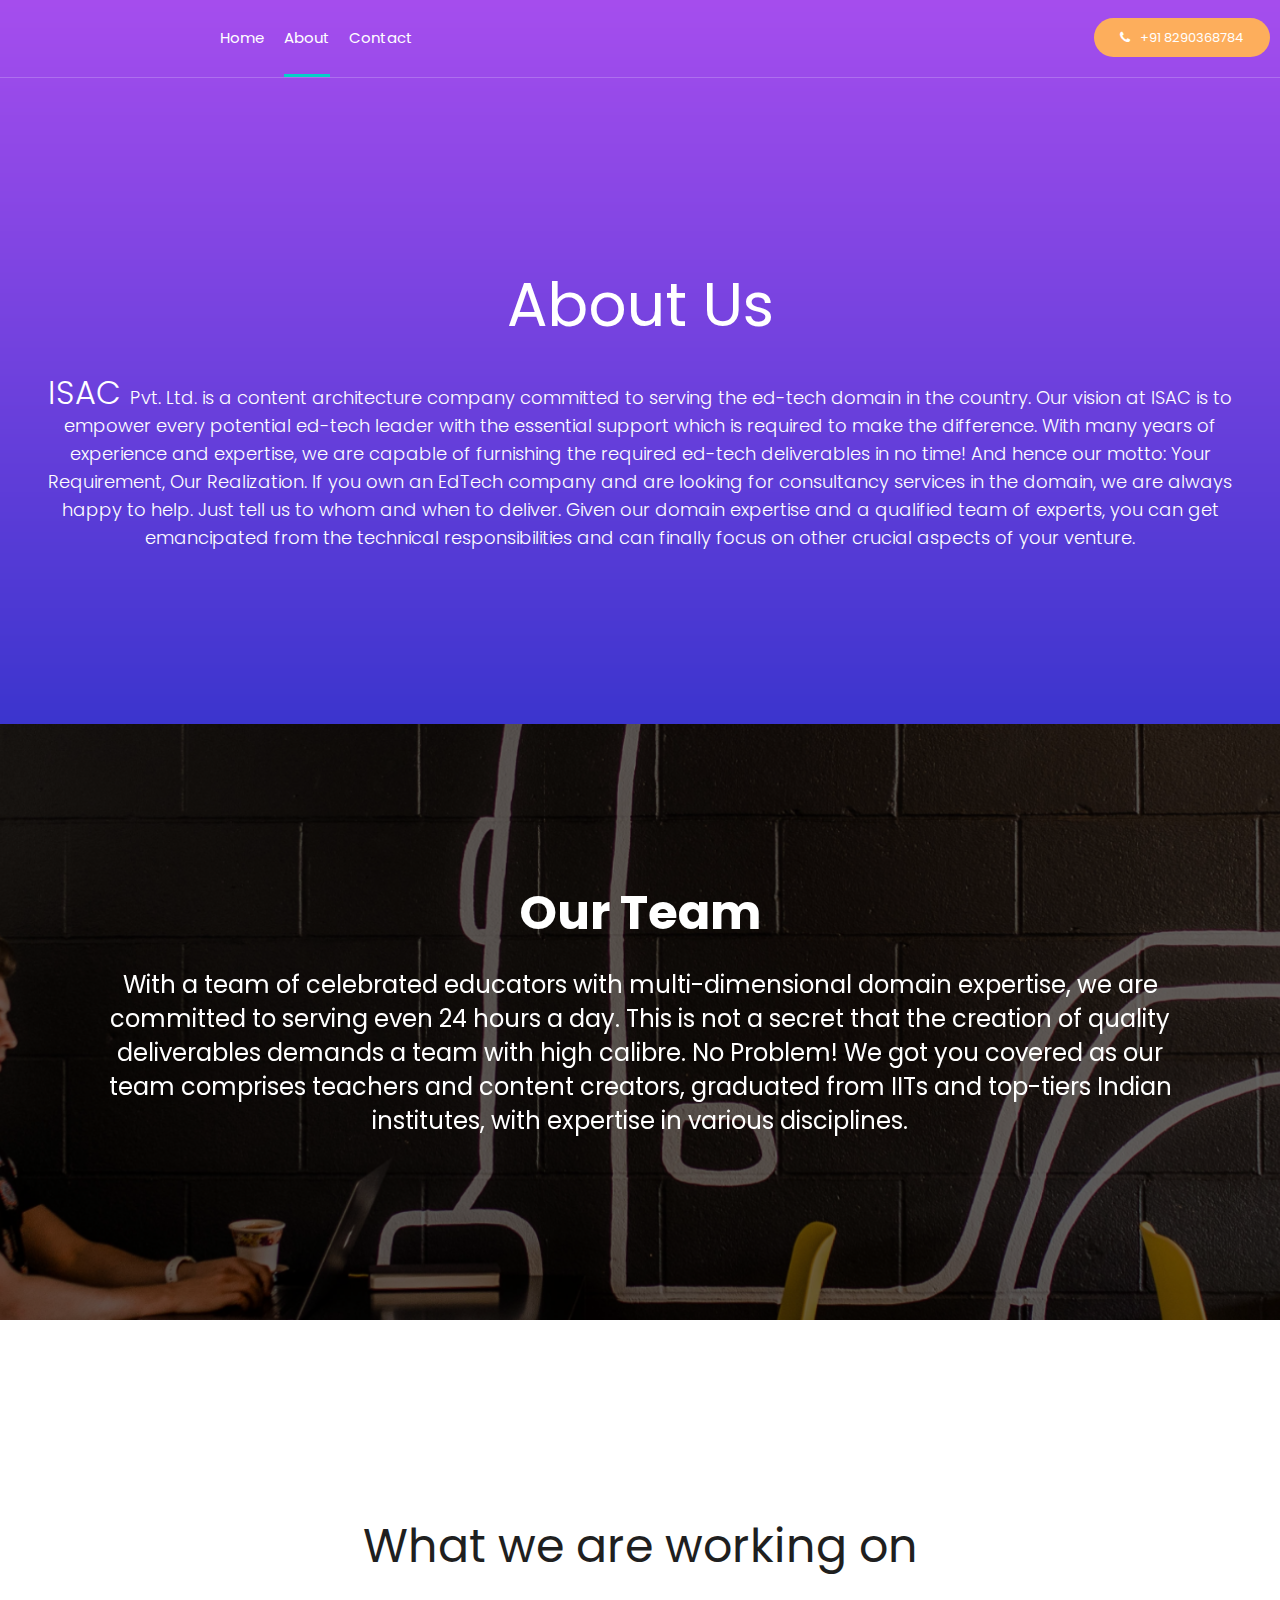
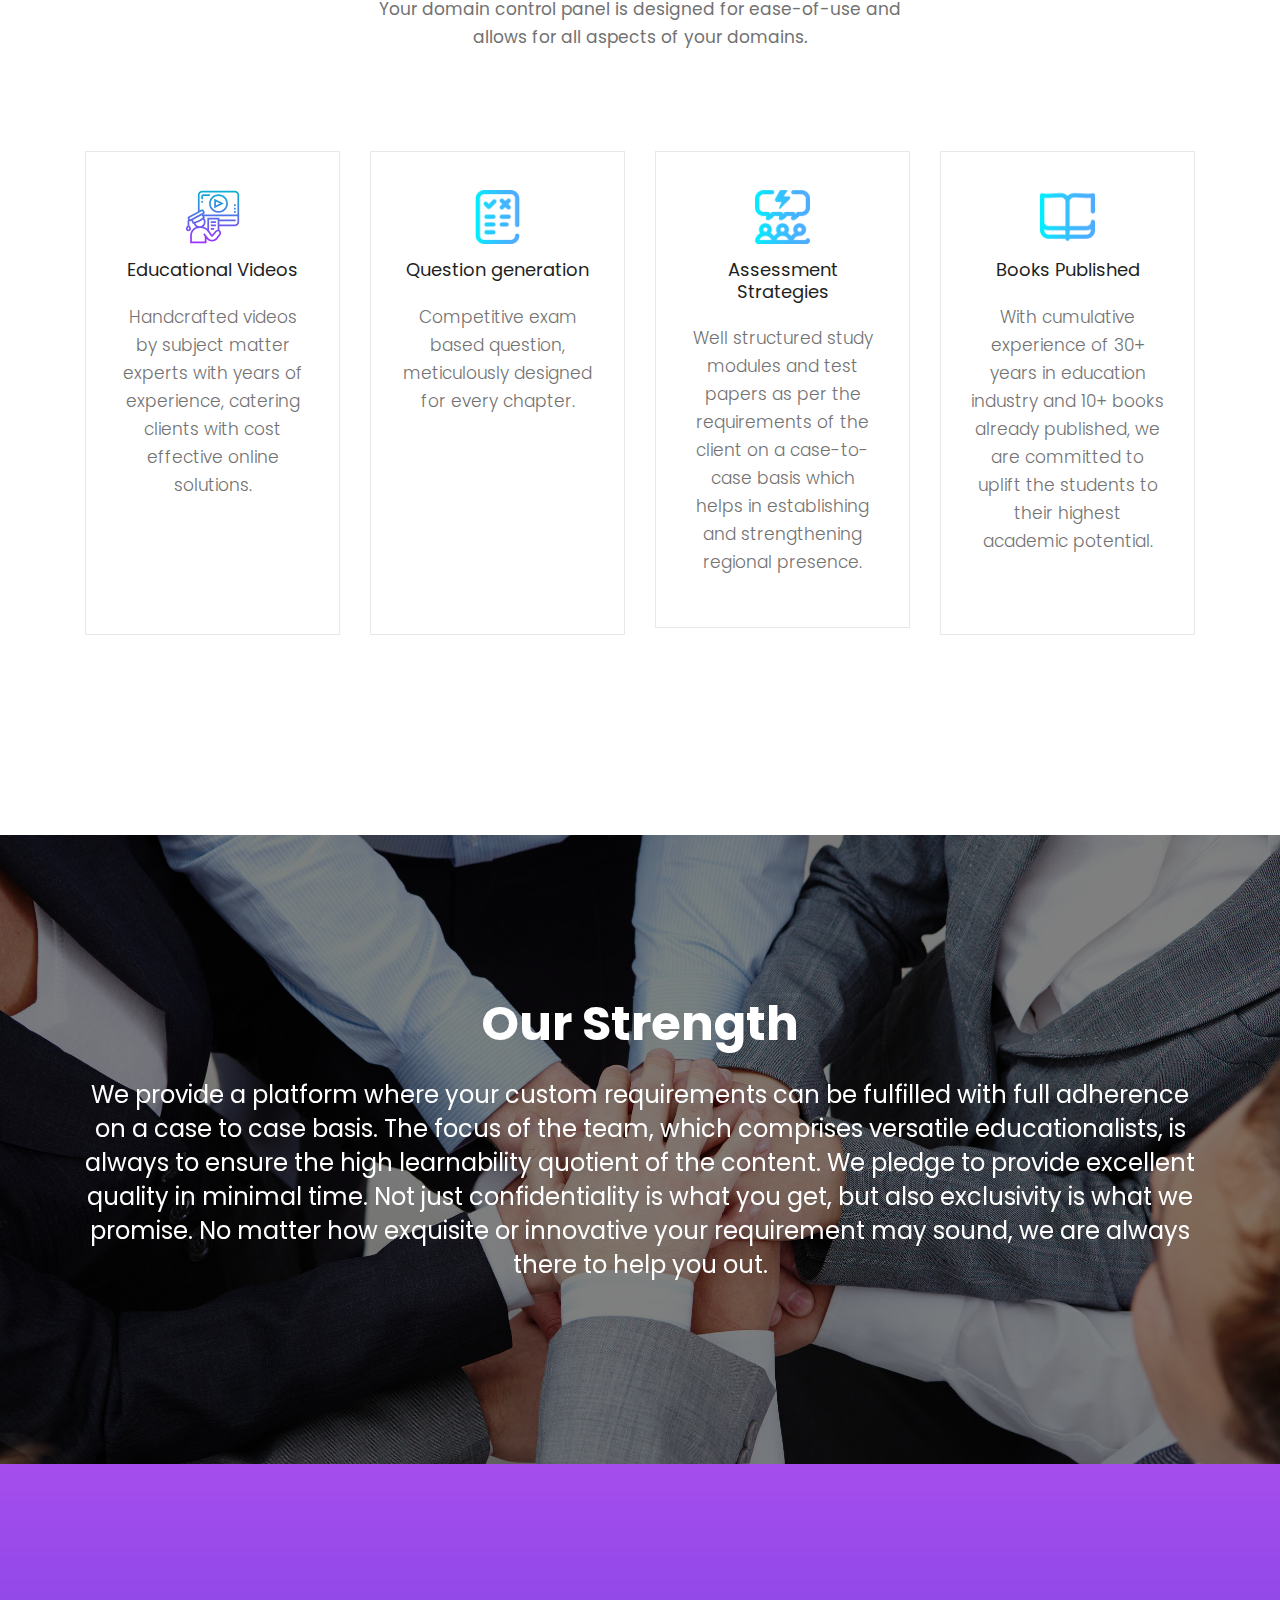
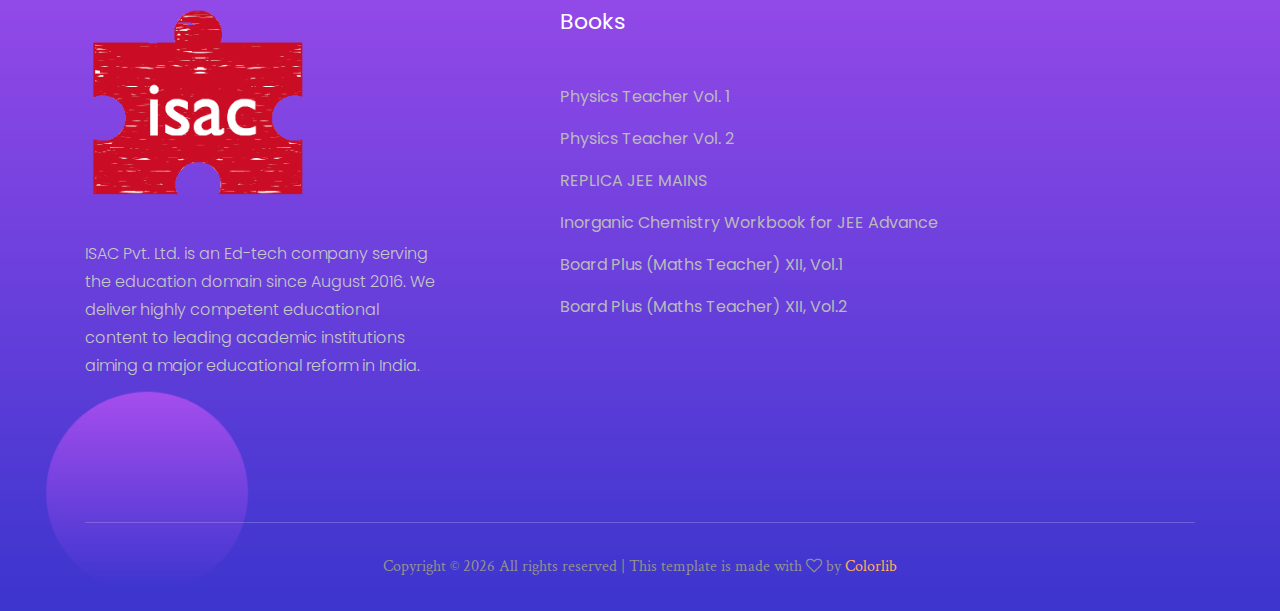
==== commit 3ae79be4: "Second Update" ====
--- a/about.html
+++ b/about.html
@@ -7,7 +7,7 @@
     <title>ISAC About</title>
     <meta name="description" content="">
     <meta name="viewport" content="width=device-width, initial-scale=1">
-    <link rel="shortcut icon" type="image/png" href="img/ISAC logo.png.png">
+    <link rel="shortcut icon" type="image/png" href="img/ISAC logo.png">
 
     <!-- <link rel="manifest" href="site.webmanifest"> -->
     <!-- Place favicon.ico in the root directory -->
@@ -41,7 +41,8 @@
                         <div class="col-xl-2 col-lg-2">
                             <div class="logo-img">
                                 <a href="index.html">
-                                    <img src="img/ISAC logo.png" alt="" style="width: 6.2rem;">
+                                    <img src="img/ISAC small.png" alt="" style=
+                                    "height: 4em;">
                                 </a>
                             </div>
                         </div>
@@ -232,31 +233,6 @@
                             <p style="font-family: Poppins, sans-serif;">
                                 ISAC Pvt. Ltd. is an Ed-tech company serving the education domain since August 2016. We deliver highly competent educational content to leading academic institutions aiming a major educational reform in India.
                             </p>
-                            <div class="socail_links">
-                                <ul>
-                                    <li>
-                                        <a href="#">
-                                            <i class="ti-facebook"></i>
-                                        </a>
-                                    </li>
-                                    <li>
-                                        <a href="#">
-                                            <i class="ti-twitter-alt"></i>
-                                        </a>
-                                    </li>
-                                    <li>
-                                        <a href="#">
-                                            <i class="fa fa-instagram"></i>
-                                        </a>
-                                    </li>
-                                    <li>
-                                        <a href="#">
-                                            <i class="fa fa-youtube-play"></i>
-                                        </a>
-                                    </li>
-                                </ul>
-                            </div>
-
                         </div>
                     </div>
                     <div class="col-xl-2 offset-xl-1 col-md-6 col-lg-3">
--- a/css/style.css
+++ b/css/style.css
@@ -817,8 +817,8 @@
   top: 5px;
   padding: 5px;
   right: 0;
-  margin-top: -5px;
-  top: -32px;
+  margin-top: -20px;
+  top: -27px;
 }
 
 /* line 1, C:/Users/SPN Graphics/Desktop/CL September/Edu mark/207 Education/HTML/scss/_header.scss */
@@ -882,14 +882,18 @@
 /* line 29, C:/Users/SPN Graphics/Desktop/CL September/Edu mark/207 Education/HTML/scss/_header.scss */
 .header-area .main-header-area .logo-img {
   text-align: center;
-
-}
+  width: 50%;
+  
+}
+
 
 @media (max-width: 767px) {
   /* line 29, C:/Users/SPN Graphics/Desktop/CL September/Edu mark/207 Education/HTML/scss/_header.scss */
   .header-area .main-header-area .logo-img {
     text-align: left;
-    width: 50%;
+   width: 50%;
+   height: 100%;
+
   }
 }
 
@@ -898,6 +902,7 @@
   .header-area .main-header-area .logo-img {
     text-align: left;
     width: 50%;
+
       }
 }
 
@@ -1323,7 +1328,7 @@
   .slider_area .single_slider .slider_info h3 {
     font-size: 24px;
     letter-spacing: 0px;
-    line-height: 35px;
+    line-height: 87px;
     margin-top: 0;
     margin-bottom: 0;
   }
@@ -1353,7 +1358,7 @@
 @media (max-width: 767px) {
   /* line 1, C:/Users/SPN Graphics/Desktop/CL September/Edu mark/207 Education/HTML/scss/_about.scss */
   .about_area {
-    padding: 100px 0;
+    padding: 0px 0;
   }
 }
 
@@ -1720,6 +1725,7 @@
   color: #fff;
   text-transform: capitalize;
   margin-bottom: 40px;
+  width: 3.2rem;
 }
 
 @media (max-width: 767px) {
@@ -3328,8 +3334,8 @@
 @media (max-width: 767px) {
   /* line 1, C:/Users/SPN Graphics/Desktop/CL September/Edu mark/207 Education/HTML/scss/_popular_courses.scss */
   .popular_courses {
-    padding-top: 100px;
-    padding-bottom: 100px;
+    padding-top: 65px;
+    padding-bottom: 0px;
   }
 }
 
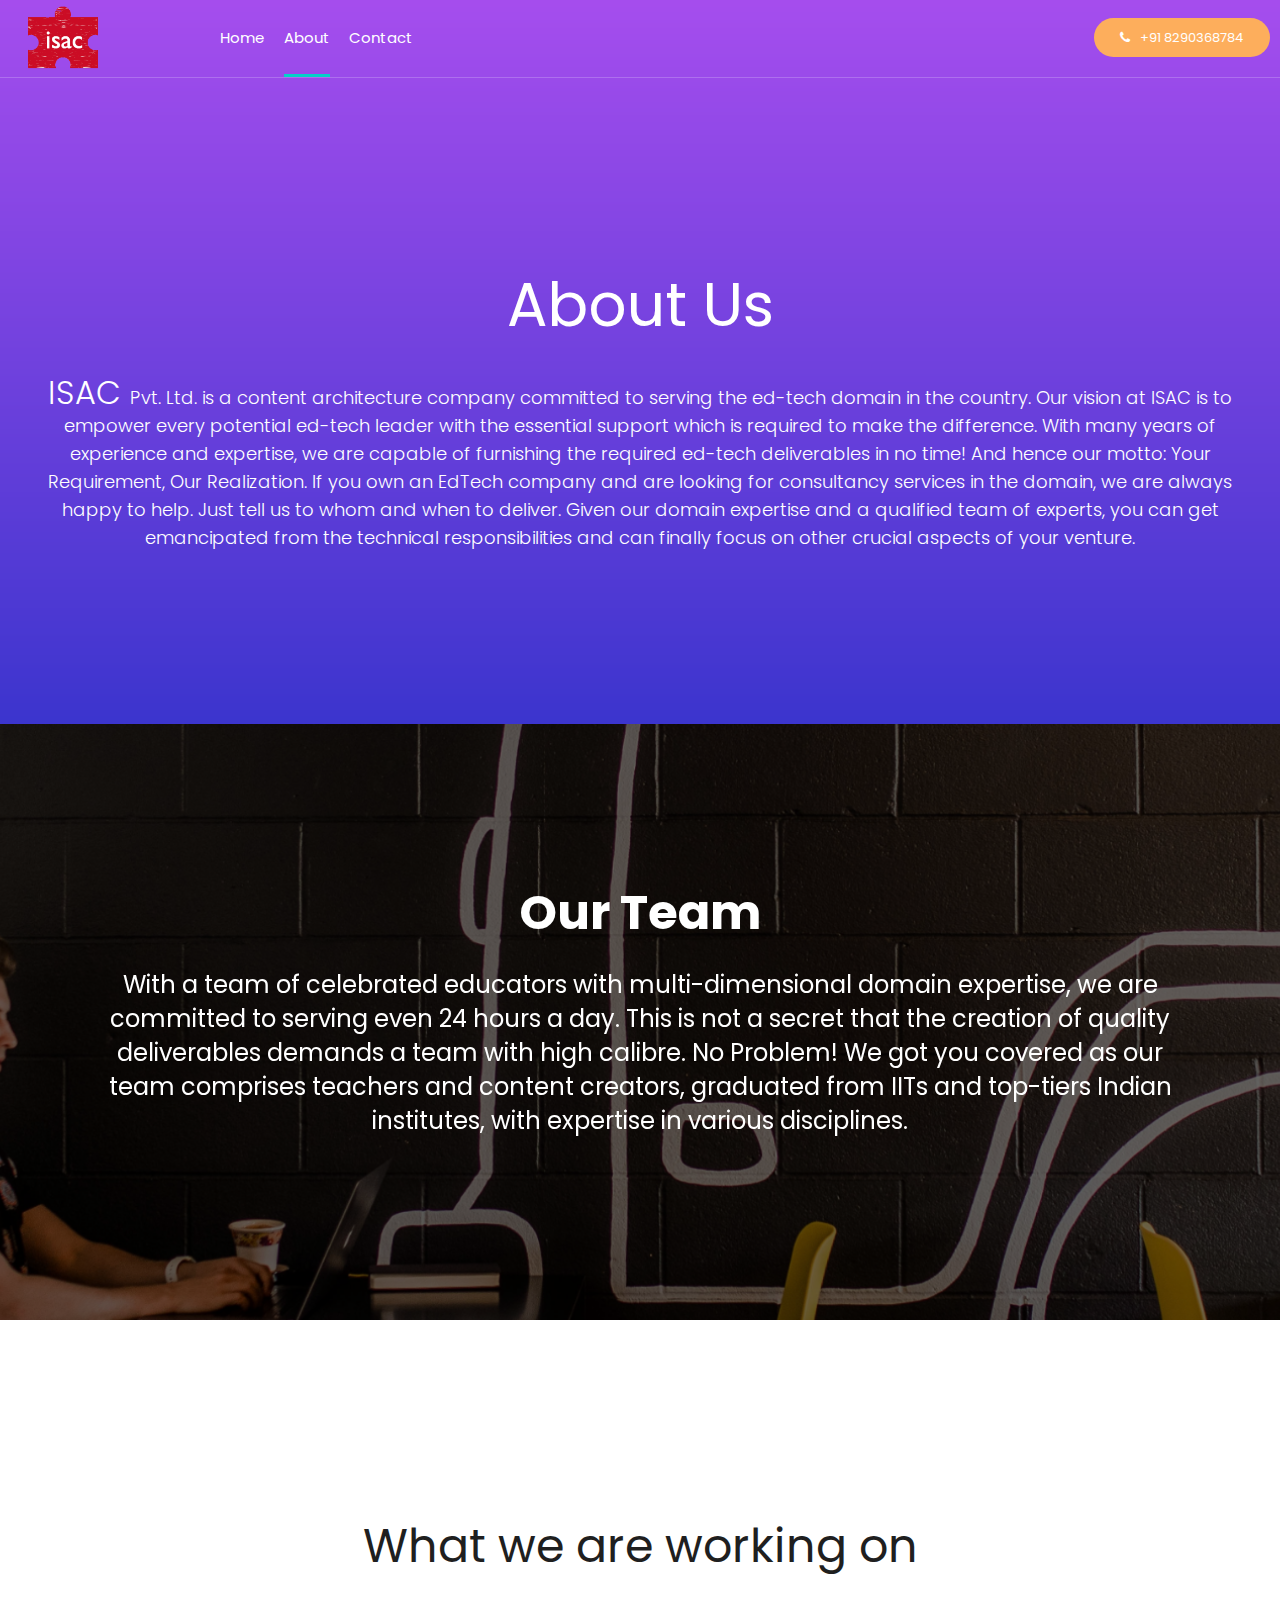
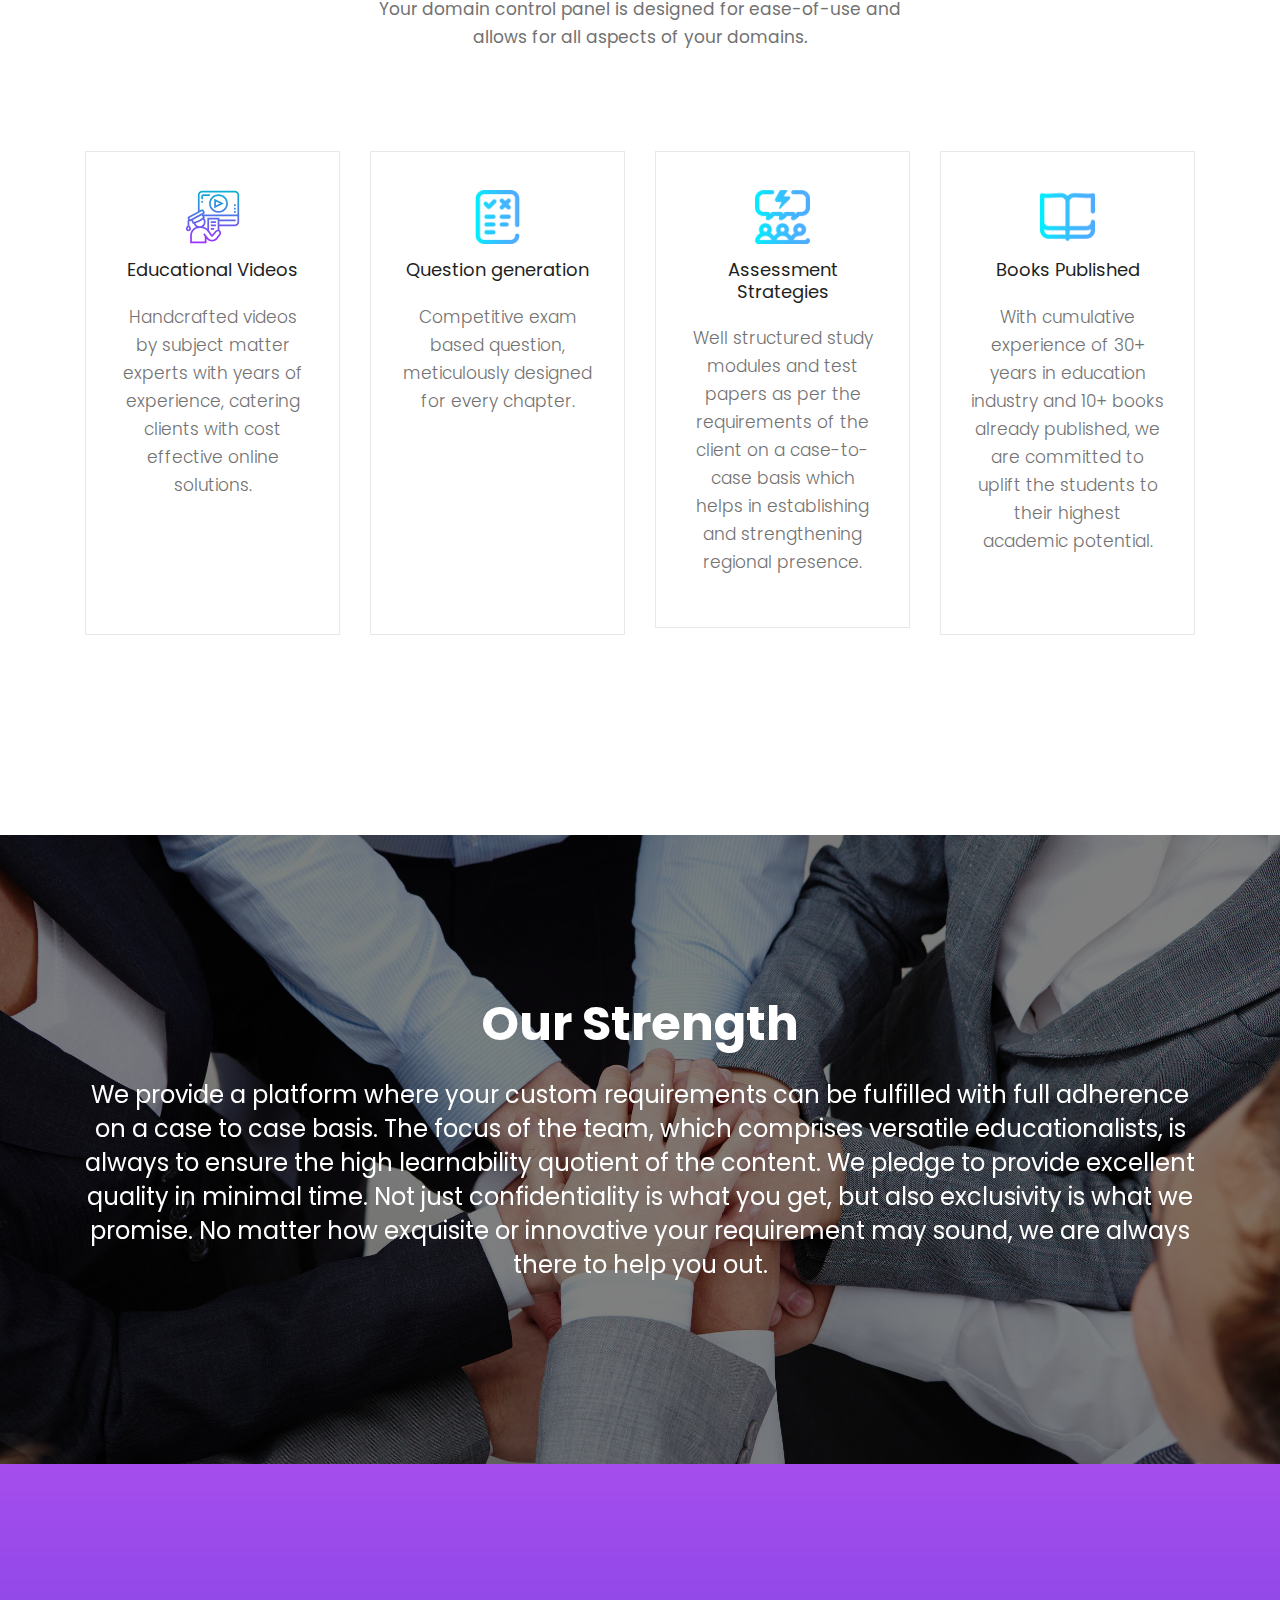
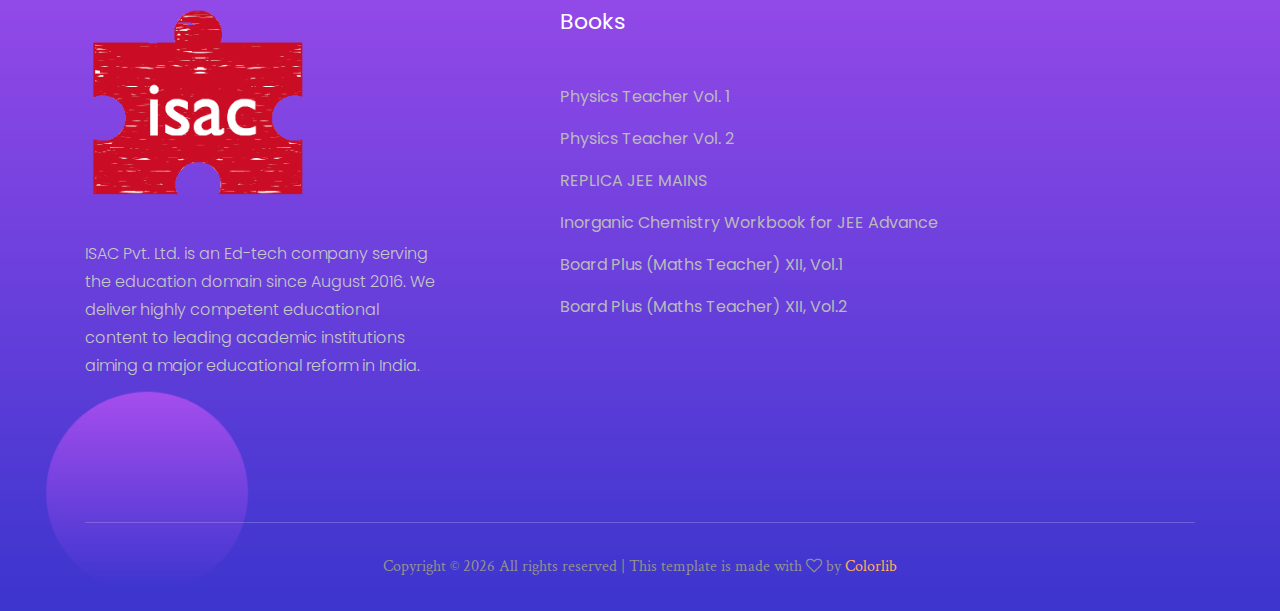
==== commit 7ca08eb1: "Update about.html" ====
--- a/about.html
+++ b/about.html
@@ -41,7 +41,7 @@
                         <div class="col-xl-2 col-lg-2">
                             <div class="logo-img">
                                 <a href="index.html">
-                                    <img src="img/ISAC small.png" alt="" style=
+                                    <img src="img/ISAC logo.png" alt="" style=
                                     "height: 4em;">
                                 </a>
                             </div>
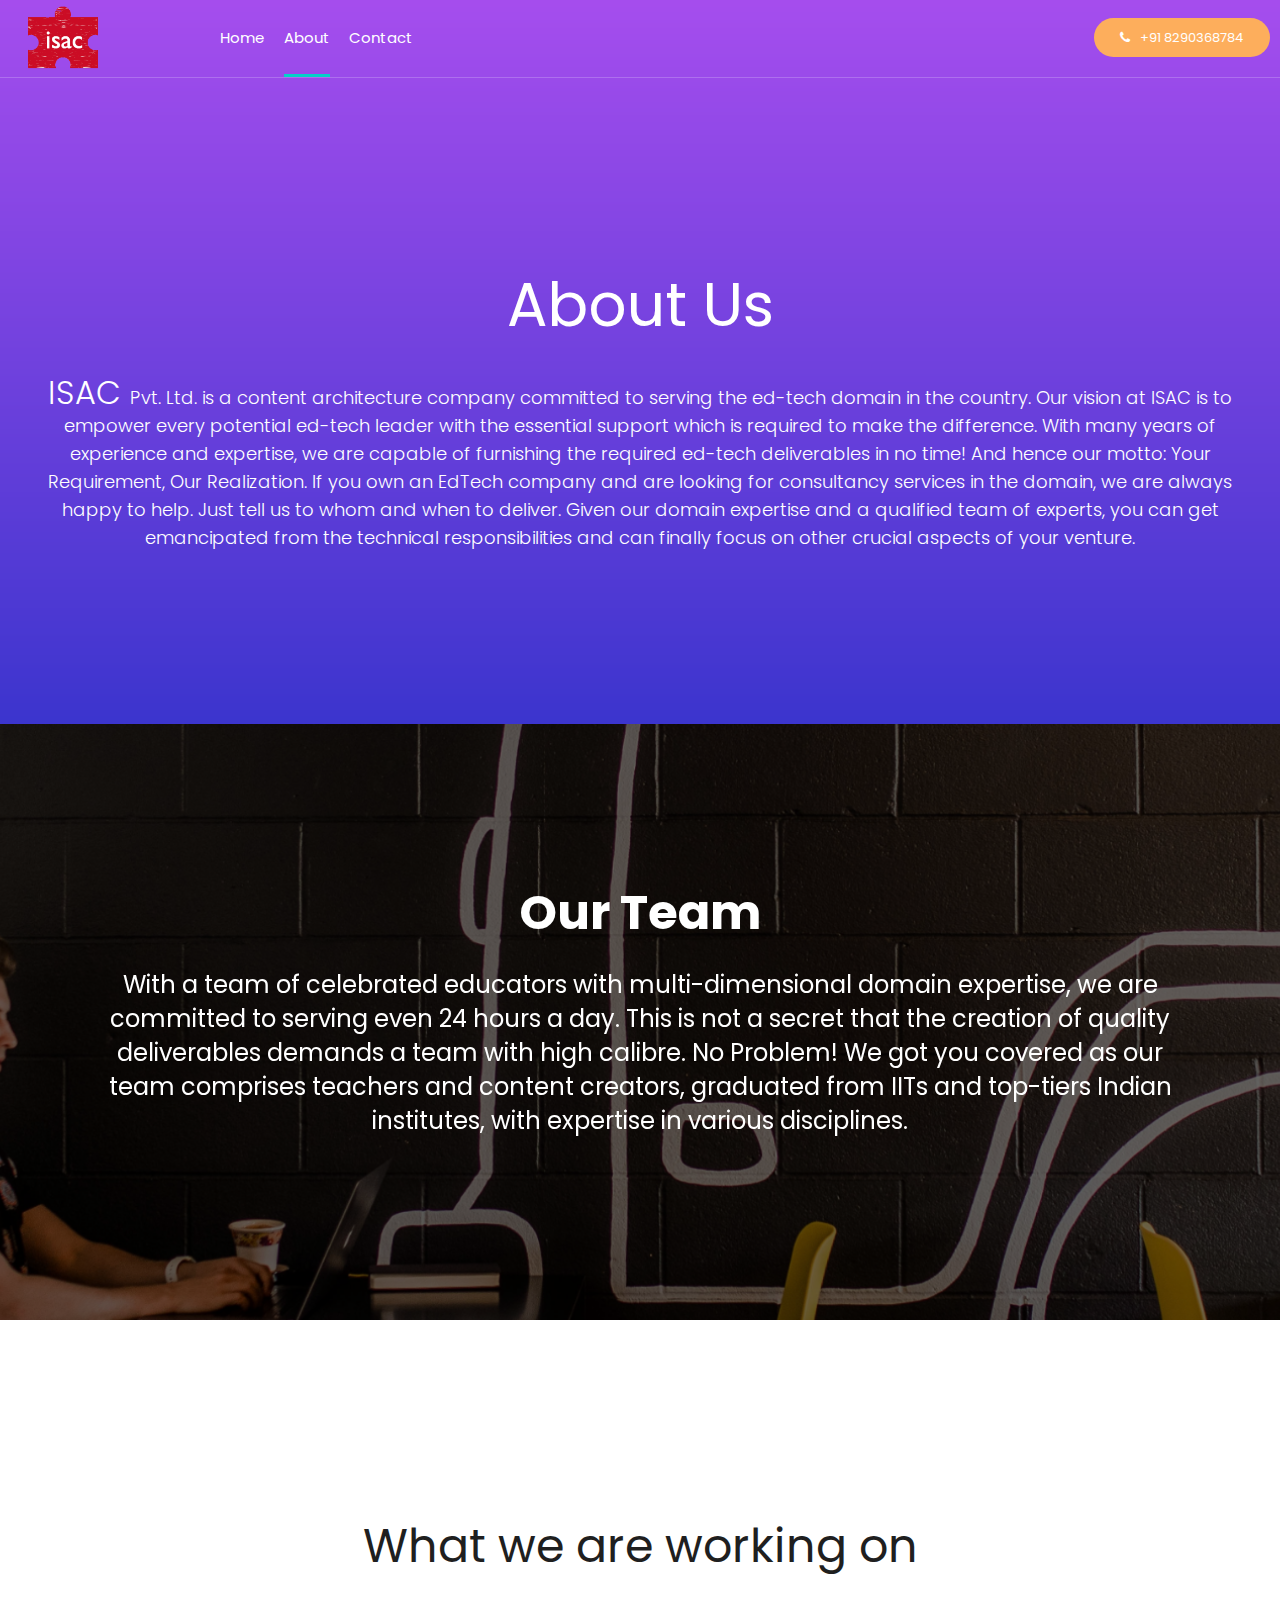
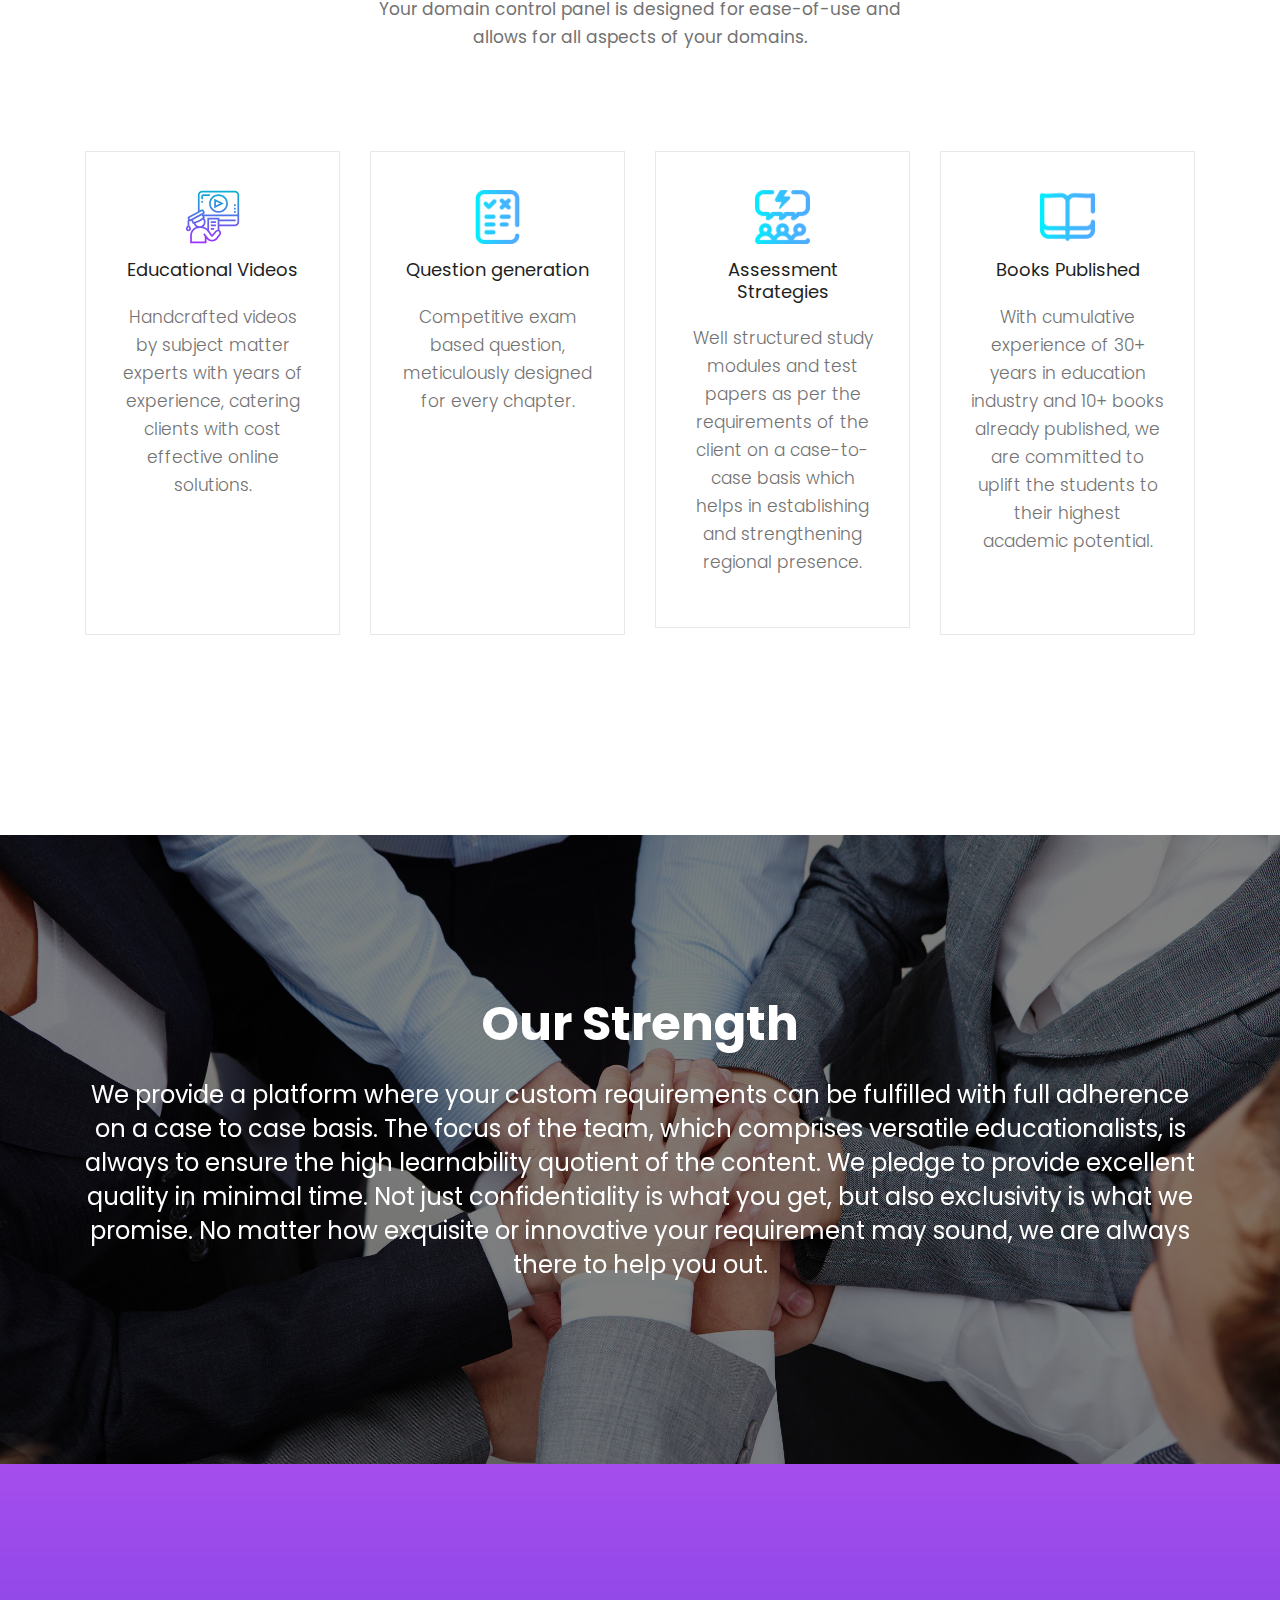
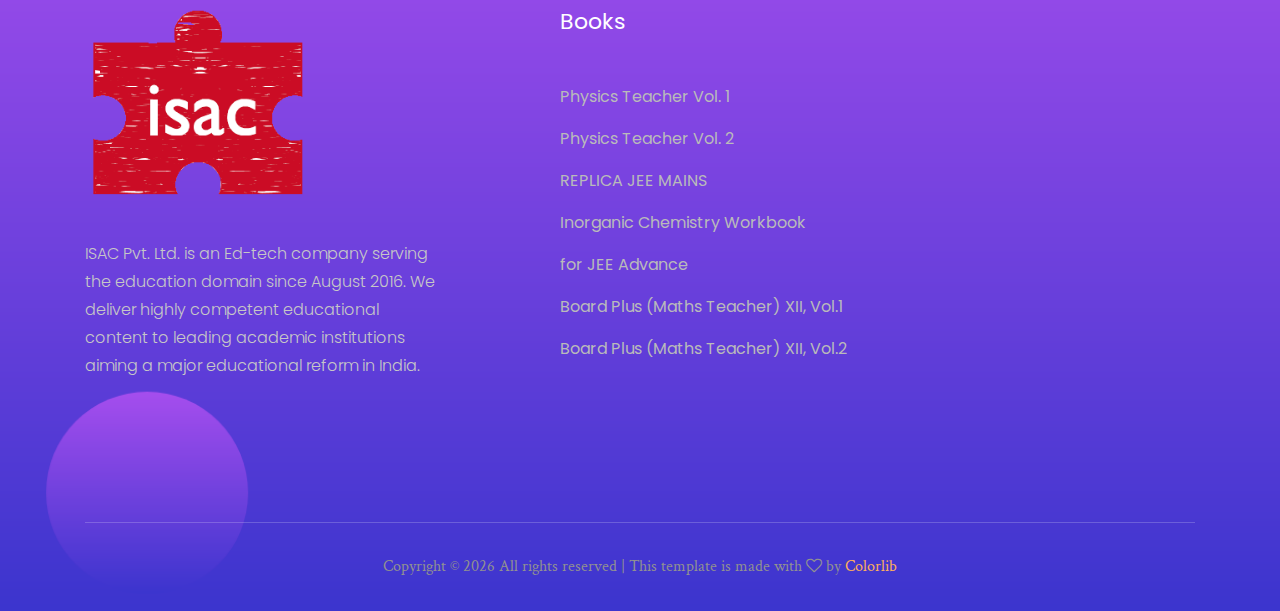
==== commit d586aad7: "right whitespace fixed" ====
--- a/about.html
+++ b/about.html
@@ -244,7 +244,7 @@
                                 <li><a href="https://www.amazon.in/dp/8193483502/ref=cm_sw_r_wa_apa_i_ZMTHEbQA62MAY">Physics Teacher Vol. 1</a></li>
                                 <li><a href="https://www.amazon.in/dp/8193483510/ref=cm_sw_r_wa_apa_i_jNTHEbQM7W91A">Physics Teacher Vol. 2</a></li>
                                 <li><a href="https://www.amazon.in/dp/8193483529/ref=cm_sw_r_wa_apa_i_QTTHEbKXRJA1Y">REPLICA JEE MAINS</a></li>
-                                <li><a href="https://www.amazon.in/dp/8193483553/ref=cm_sw_r_wa_apa_i_QVTHEb2X2Y903">Inorganic Chemistry Workbook for JEE Advance</a></li>
+                                <li><a href="https://www.amazon.in/dp/8193483553/ref=cm_sw_r_wa_apa_i_QVTHEb2X2Y903">Inorganic Chemistry Workbook<br> for JEE Advance</a></li>
                                 <li><a href="https://www.amazon.in/dp/8193483537/ref=cm_sw_r_wa_apa_i_bWTHEbSHF043A">Board Plus (Maths Teacher) XII, Vol.1</a></li>
                                 <li><a href="#">Board Plus (Maths Teacher) XII, Vol.2</a></li>
                             </ul>
